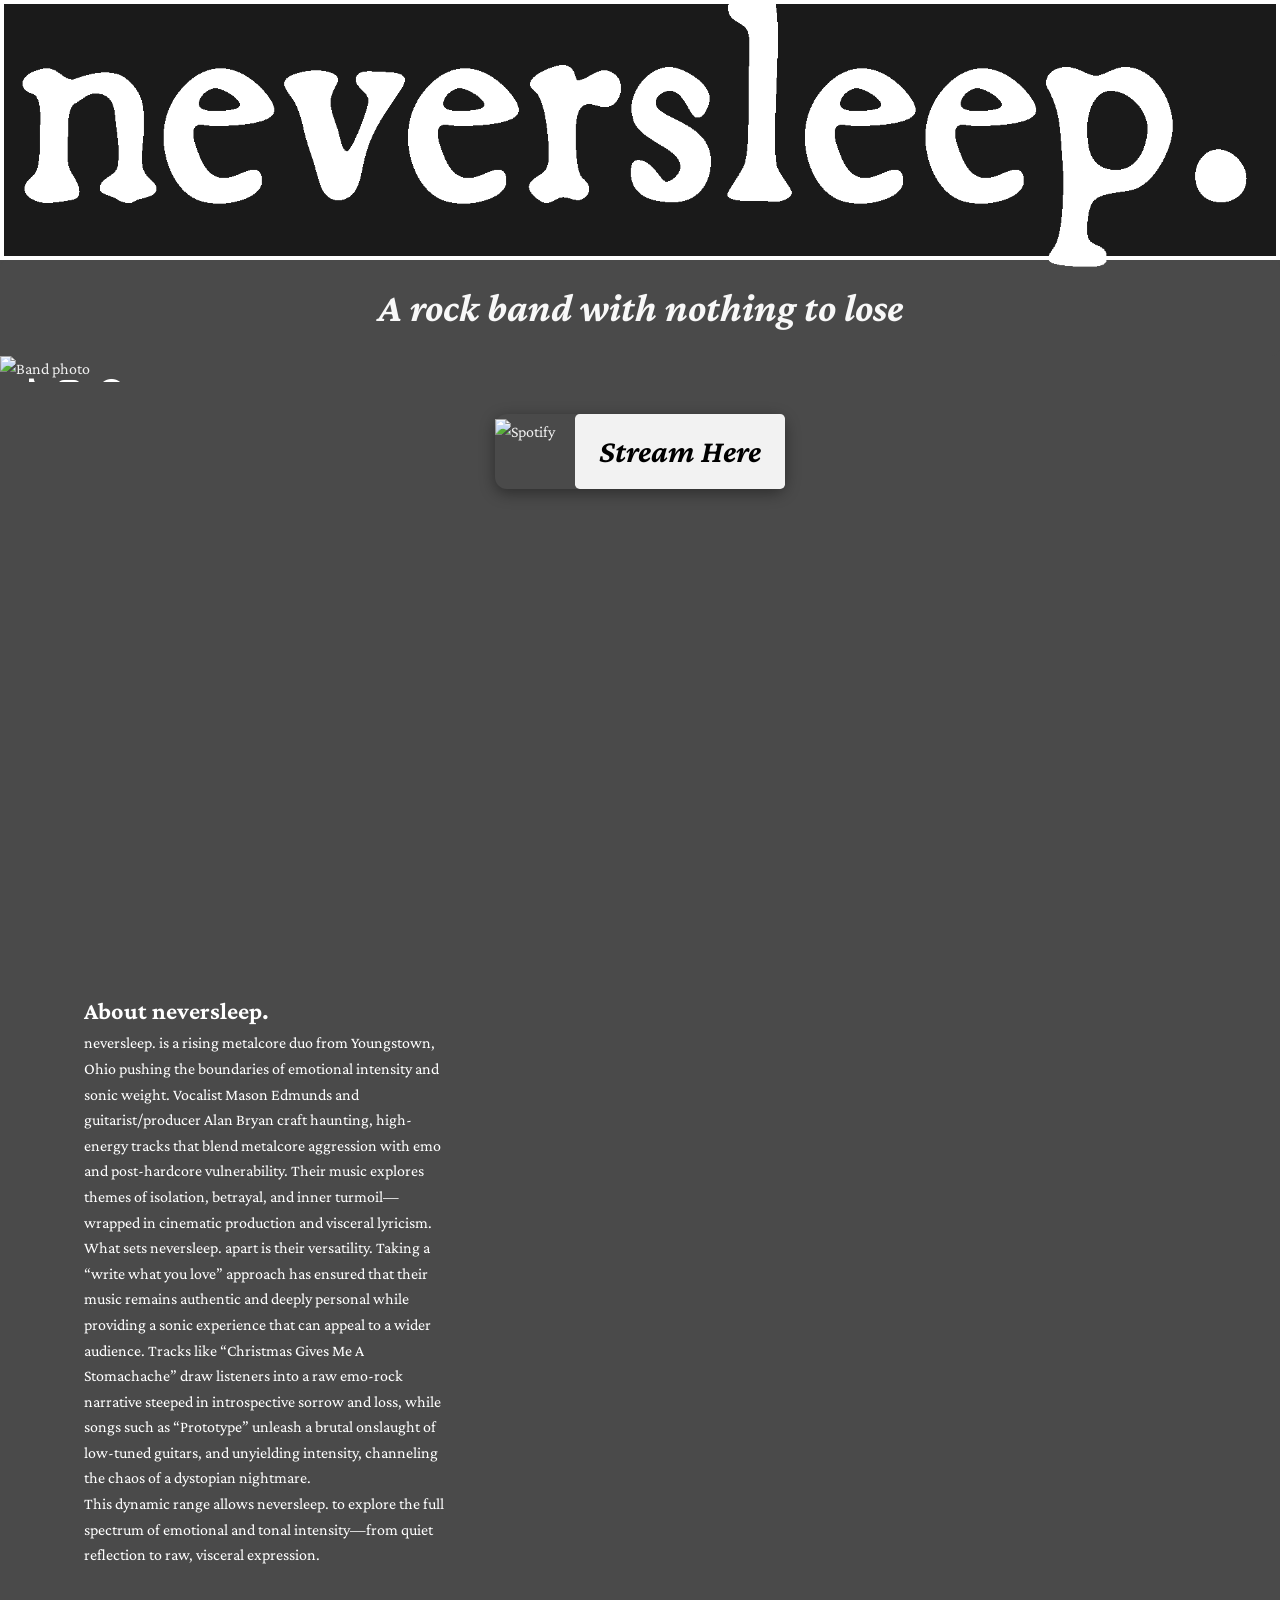
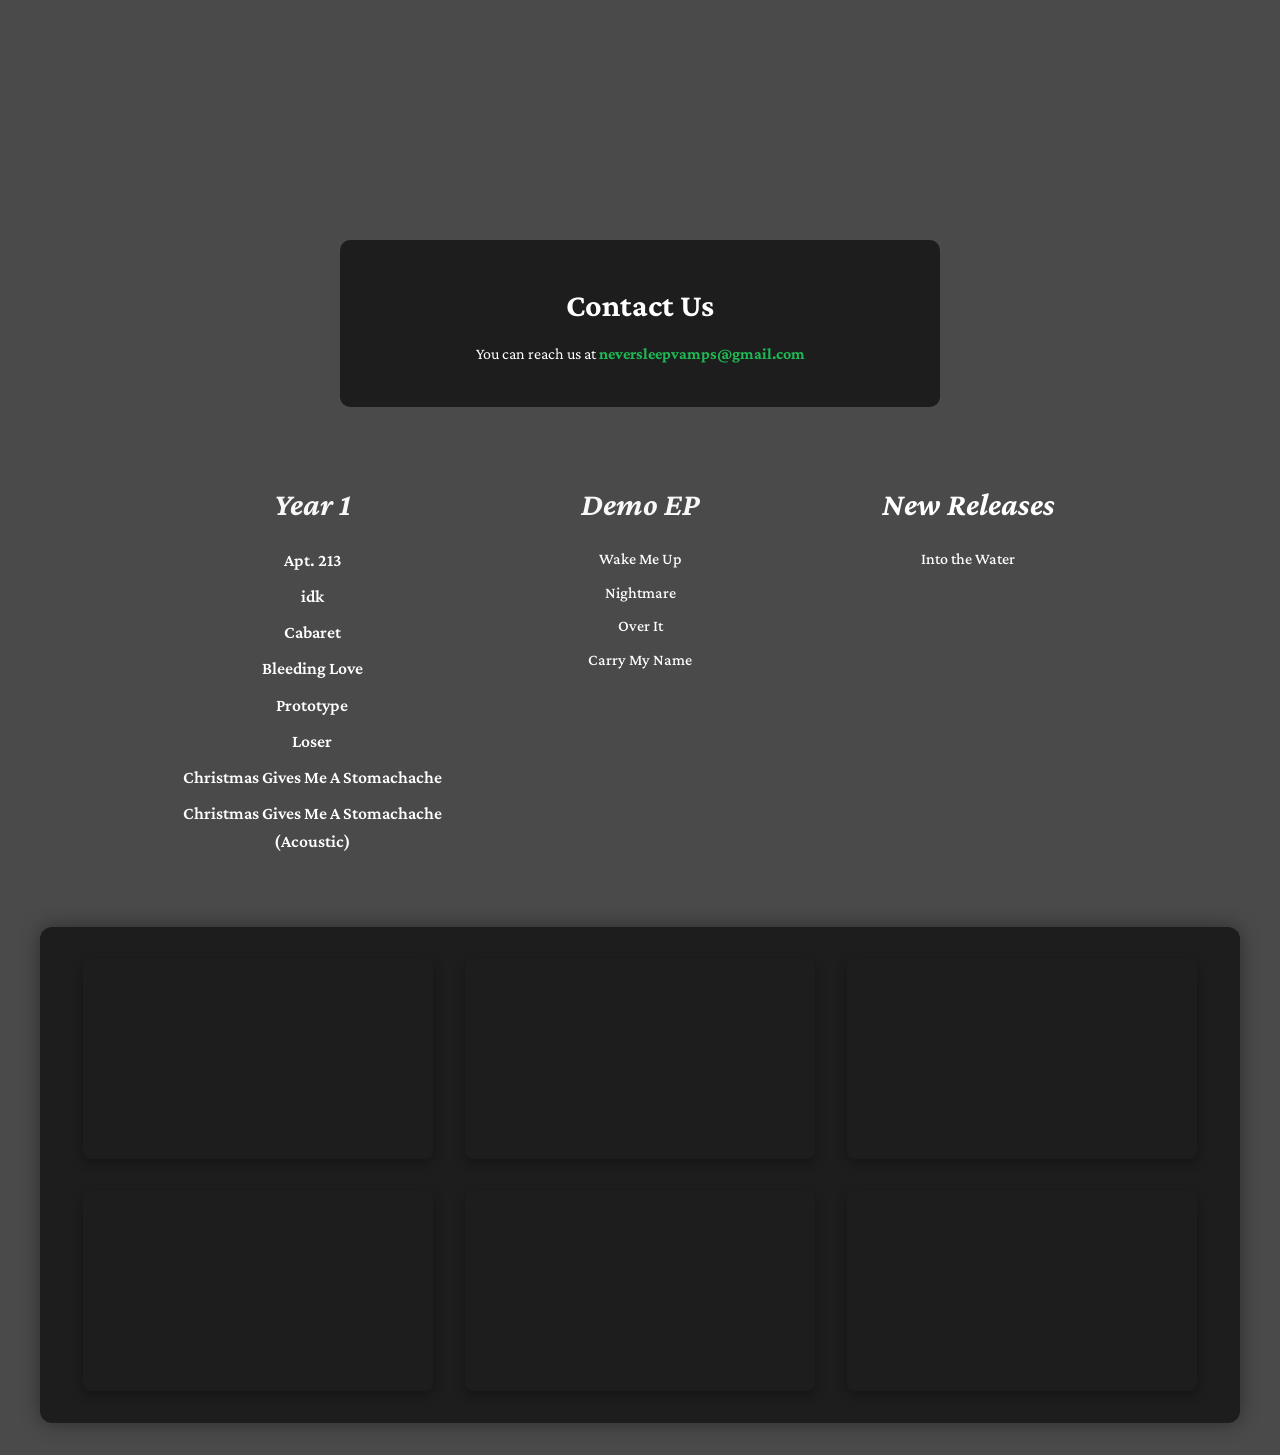
==== index.html @ 8f975471 "songs in order by release date" ====
<!DOCTYPE html>
<html lang="en">
<head>
  <meta charset="UTF-8" />
  <meta name="viewport" content="width=device-width, initial-scale=1.0" />
  <title>neversleep</title>
  <link rel="stylesheet" href="style.css" />
  <link rel="stylesheet" href="https://cdnjs.cloudflare.com/ajax/libs/font-awesome/6.5.0/css/all.min.css">
  <link href="https://fonts.googleapis.com/css2?family=Crimson+Pro:ital,wght@0,200;0,400;0,600;0,700;1,400;1,600;1,700&display=swap" rel="stylesheet">


</head>

<body>
 
  <!-- Main Band Info Section -->
  <main>
    <header class="header-banner">
      <img src="whitelogo.png" alt="neversleep. logo" class="banner-logo" />
    </header>

    <div class="band-tag">
      <p>A rock band with nothing to lose</p>
    </div>

    <div class="band-about-wrapper">
  <div class="social-icons">
    <a href="https://tiktok.com/@neversleep.band" target="_blank" aria-label="TikTok">
      <i class="fab fa-tiktok"></i>
    </a>
    <a href="https://instagram.com/neversleep.band" target="_blank" aria-label="Instagram">
      <i class="fab fa-instagram"></i>
    </a>
    <a href="https://open.spotify.com/artist/1eOwf6maQxSNFp0x6k7Uey?si=NMz7bwW8RXCD61ofJHr_Tw&nd=1&dlsi=1efa0f6ff48c4b1c" target="_blank" aria-label="Spotify">
      <i class="fab fa-spotify"></i>
    </a>
  </div>

  <img src="garage.jpg" alt="Band photo" class="band-photo" />
</div>

    <div class="spotify-wrapper">
  <div class="spotify-promo">
    <img src="https://upload.wikimedia.org/wikipedia/commons/8/84/Spotify_icon.svg" alt="Spotify" class="spotify-icon">
    <a href="https://open.spotify.com/artist/1eOwf6maQxSNFp0x6k7Uey?si=NMz7bwW8RXCD61ofJHr_Tw&nd=1&dlsi=1efa0f6ff48c4b1c"
       target="_blank"
       class="spotify-button">
      Stream Here
    </a>
  </div>
</div>
  </main>

  <!-- Hero Section with About -->
<section id="hero">
 <div class="hero-text">
  <h1>About neversleep.</h1>
    <p>neversleep. is a rising metalcore duo from Youngstown, Ohio pushing the boundaries of emotional intensity and sonic weight. Vocalist Mason Edmunds and guitarist/producer Alan Bryan craft haunting, high-energy tracks that blend metalcore aggression with emo and post-hardcore vulnerability. Their music explores themes of isolation, betrayal, and inner turmoil—wrapped in cinematic production and visceral lyricism.</p>

  <p>What sets neversleep. apart is their versatility. Taking a “write what you love” approach has ensured that their music remains authentic and deeply personal while providing a sonic experience that can appeal to a wider audience. Tracks like “Christmas Gives Me A Stomachache” draw listeners into a raw emo-rock narrative steeped in introspective sorrow and loss, while songs such as “Prototype” unleash a brutal onslaught of low-tuned guitars, and unyielding intensity, channeling the chaos of a dystopian nightmare.</p>

  <p>This dynamic range allows neversleep. to explore the full spectrum of emotional and tonal intensity—from quiet reflection to raw, visceral expression.</p> 
  </div>
 </section>

<section id="contact">
  <h2>Contact Us</h2>
  <p>You can reach us at <a href="mailto:neversleepvamps@gmail.com">neversleepvamps@gmail.com</a></p>
</section>

<!-- First Year Album Box -->
<div class="album-container">
<div class="album-box">
  <h2>Year 1</h2>
  <ul>
    <li><a href="https://open.spotify.com/track/05wobzRbvdcoC0E2MgCtgc" target="_blank">Apt. 213</a></li>
    <li><a href="https://open.spotify.com/track/1575w4XTnxQ7K0CuZWtCuf" target="_blank">idk</a></li>
    <li><a href="https://open.spotify.com/track/6m8VVMEJRP7wQDZZd0zved" target="_blank">Cabaret</a></li>
    <li><a href="https://open.spotify.com/track/0LxQ4JfG8H374VQINNDorW" target="_blank">Bleeding Love</a></li>
    <li><a href="https://open.spotify.com/track/7ruROPzZQ1dFh56DZ0q6x6" target="_blank">Prototype</a></li>
    <li><a href="https://open.spotify.com/track/7bxxmGeaNgtuaVEYmMjvax" target="_blank">Loser</a></li>
    <li><a href="https://open.spotify.com/track/07EGBdHK0X4lkfvdHgrjVl?si=c0bc71c3b03a4e05" target="_blank">Christmas Gives Me A Stomachache</a></li>
    <li><a href="https://open.spotify.com/track/2nxh48Pj2mDXV9lJsHekwJ?si=7ad5f4421f344e16" target="_blank">Christmas Gives Me A Stomachache (Acoustic)</a></li>
  </ul>
</div>

<div class="release-box">
  <h2>Demo EP</h2>
  <ul>
    <li><a href="https://open.spotify.com/track/7n8b0mgXsd4GvJTRfuuYoT" target="_blank">Wake Me Up</a></li>
    <li><a href="https://open.spotify.com/track/25tEjVteZFQFykJYRFEzVY" target="_blank">Nightmare</a></li>
    <li><a href="https://open.spotify.com/track/6IjC4Y05WNgG449UKNJFbW" target="_blank">Over It</a></li>
    <li><a href="https://open.spotify.com/track/0n6WiKpMwgEMQ33OvDEsA9" target="_blank">Carry My Name</a></li>
  </ul>
</div>

<div class="new-releases">
  <h2>New Releases</h2>
  <ul>
    <li><a href="https://open.spotify.com/track/36XsyyffhxvTaH45avM4Ar" target="_blank">Into the Water</a></li>
  </ul>
</div>
</div>

<section id="videos" class="video-gallery">
 <!-- <h2>Music Videos</h2> -->
  <div class="video-wrapper">
    <iframe
      src="https://www.youtube.com/embed/Y0qEJHZIwnw"
      title="Video 1"
      allowfullscreen
    ></iframe>
    <iframe
      src="https://www.youtube.com/embed/oL1aUwFWuxo"
      title="Video 2"
      allowfullscreen
    ></iframe>
    <iframe
      src="https://www.youtube.com/embed/1-ad4a3l1Jg"
      title="Video 3"
      allowfullscreen
    ></iframe>
    <iframe 
      src="https://www.youtube.com/embed/FIYggPv9dNQ"
      title="Video 4"
      allowfullscreen
      ></iframe>
      <iframe
        src="https://www.youtube.com/embed/RK5cbhotFgE"
        title="Video 5"
        allowfullscreen
        ></iframe>
        <iframe
          src="https://www.youtube.com/embed/ew7ctuiVu-U"
          title="Video 6"
          allowfullscreen
          ></iframe>
  </div>
</section>


  <!-- Corner Logo Video -->
  <video class="corner-logo" autoplay muted loop playsinline>
    <source src="logo.mp4" type="video/mp4" />
    Your browser does not support the video tag.
  </video>

  <script src="script.js"></script>
</body>
</html>
---- style.css ----
* {
 margin: 0;
 padding: 0;
 box-sizing: border-box;
}

body {
  font-family: 'Crimson Pro', serif;
  background-color: #4a4a4a;
  background-image: url('https://www.transparenttextures.com/patterns/asfalt-light.png');
  background-repeat: repeat;
  background-size: auto;
  color: #f0f0f0;
  line-height: 1.6;
}

.header-banner {
 height: 260px;
 position: relative;
 width: 100vw;
 max-width: 100vw;
 display: flex;
 justify-content: center;
 align-items: center; 
/* overflow: hidden; */
 background-color: #1a1a1a; /* fallback color */
 border: 4px solid white;
 box-sizing: border-box;
 line-height: normal;
 }


.banner-img {
 width: 100%;
 height: 100%;
 object-fit: cover;
 object-position: center;
 position: absolute;
 top: 0;
 left: 0;
 z-index: 1;
}

.banner-logo {
  max-width: 100%;
  height: auto;
  display: block;
}



.band-photo-wrapper {
 position: relative;
 width: 100vw;  /* full viewport width */
 overflow: hidden;
}

.band-about-wrapper {
  position: relative;
  width: 100vw;
  display: flex;
  justify-content: center;
  align-items: center;
  overflow: hidden;
}


.band-photo {
 width: 100%;      /* full width */
 height: auto;     /* maintain aspect ratio */
 display: block;   /* remove inline space */
 object-fit: cover;
}


.social-icons {
  position: absolute;
  top: 1rem;
  left: 1rem;
  z-index: 10;
  display: flex;
  gap: 1rem;
}

.social-icons a {
  color: white;
  font-size: 1.75rem;
  transition: color 0.3s ease;
}

.social-icons a:hover {
  color: #1DB954; /* Spotify green hover */
}
.band-tag {
 font-size: 2.5rem;
 font-style: italic;
 font-weight: 700;
 font-family: 'Crimson Pro', serif;
 text-align: center;
 padding: 1rem 3rem;
 max-width: 100%;
 color: #f8f8f8;
/* margin: 2rem auto; */
 background-color: #4a4a4a; /* Optional: still gives dark tone under texture */
 background-image: url('https://www.transparenttextures.com/patterns/asfalt-light.png');
  background-repeat: repeat;
  background-size: auto;     
 border-radius: 8px;
}

.spotify-wrapper {
  display: flex;
  justify-content: center;
  background-image: url('https://www.transparenttextures.com/patterns/asfalt-light.png');
}

.spotify-promo {
  display: flex;
  align-items: center;
  justify-content: center;
  gap: 1rem;
  margin-top: 2rem;
  margin-bottom: 4rem;
  background-repeat: repeat;
  background-size: 300px 300px;
  border-radius: 12px;
  box-shadow: 0 4px 15px rgba(0, 0, 0, 0.4);
}

.spotify-icon {
  width: 64px;
  height: 64px;
}

.spotify-button {
  font-family: 'Crimson Pro', serif;
  font-style: italic;
  font-weight: 700;
  font-size: 2rem;
  padding: 1.25rem 2.5rem; 
  color: #000;
  background-color: #f2f2f2;
  padding: 0.75rem 1.5rem;
  border: none;
  border-radius: 0.3rem;
  text-decoration: none;
  transition: background-color 0.3s, color 0.3s;
}

.spotify-button:hover {
  background-color: #e0e0e0;
  color: #111;
}

.corner-logo {
 position: fixed;
 bottom: 10px;
 right: 10px;
 width: 225px;
 height: auto;
 z-index: 1000;
 pointer-events: none;
}


/* Rotate animation */
@keyframes rotateLogo {
 from {
   transform: rotate(0deg);
 }
 to {
   transform: rotate(360deg);
 }
}
 /* Make the main content fixed and fill the screen */
main {
  position: relative;
  z-index: 0;
  background-color: #4a4a4a;
  min-height: 100vh;
  overflow: visible;
}



/* Hero scrolls normally */
.hero-content {
  font-family: 'Crimson Pro', serif;
  text-align: center;
  color: #f8f8f8;
  padding: 4rem 2rem;
  max-width: 900px;
  margin: 0 auto;
  background-color: rgba(0, 0, 0, 0.5); /* keeps the blurry background look intact */
  border-radius: 16px;
  box-shadow: 0 0 20px rgba(0, 0, 0, 0.3);
}

.about-band h1 {
  font-size: 2.5rem;
  margin-bottom: 1.5rem;
  text-transform: uppercase;
}

.about-band p {
  font-size: 1.2rem;
  line-height: 1.8;
  font-weight: 400;
  margin-bottom: 1.5rem;
}
/* Hero scrolls normally */
#hero {
  position: relative;
  height: 100vh;
  background-image: url('blurry.jpg');
  background-attachment: fixed;
  background-position: center;
  background-size: cover;
  background-repeat: no-repeat;
  z-index: 1;
  display: flex;
  align-items: flex-start;
  justify-content: flex-start;
  padding-top: 33vh;
  padding-left: 5vw;
}

.hero-text {
  position: relative;
  top: -225px;
  z-index: 2;
  color: white;
  /*background-color: rgba(0, 0, 0, 0.5);*/
  padding: 20px;
  border-radius: 10px;
  max-width: 400px;
}
 .hero-text h1 {
  font-family: 'Crimson Pro', serif;
  margin: 0;
  font-size: 1.5rem; 
 }

 .here-text p {
  font-size: 1rem;
  line-height: 1.6;
  margin-top: 1rem;
  font-family: 'Open Sans', sans-serif;
 }

#contact {
  background-color: rgba(0, 0, 0, 0.6);
  color: white;
  padding: 40px 20px;
  text-align: center;
  border-radius: 10px;
  max-width: 600px;
  margin: 40px auto;
  font-family: 'Crimson Pro', serif; /* optional: change to match your design */
}

#contact h2 {
  font-size: 2em;
  margin-bottom: 10px;
}

#contact a {
  color: #1DB954; /* or whatever accent color you’re using */
  text-decoration: none;
  font-weight: bold;
}

#contact a:hover {
  text-decoration: underline;
}

  body, html {
 height: auto;
 margin: 0;
 padding: 0;
} 

.album-container {
  display: flex;
  flex-wrap: wrap;
  gap: 3rem;
  justify-content: center;
  padding: 2rem; 
  max-width: 1000px;
  margin: 0 auto;
}



.album-box {
 /* background-color: rgba(0, 0, 0, 0.6); /* semi-transparent dark background 
  padding: 2rem;
  margin: 2rem;
  max-width: 800px;
  border-radius: 12px;
  box-shadow: 0 0 20px rgba(0, 0, 0, 0.4);*/
  color: #f8f8f8;
  width: 280px;
  font-family: 'Crimson Pro', serif;
}

.album-box h2 {
  font-size: 2rem;
  font-weight: 700;
  font-style: italic;
  margin-bottom: 1rem;
  text-align: center;
}

.album-box ul {
  list-style: none;
  padding: 0;
}

.album-box li {
  margin: 0.5rem 0;
  text-align: center;
}

.album-box a {
  color: white; /* Spotify green */
  text-decoration: none;
  font-weight: 600;
  font-size: 1.1rem;
}

.album-box a:hover {
  text-decoration: underline;
}

.release-box {
/* background-color: rgba(0, 0, 0, 0.6);
  padding: 2rem;
  margin: 2rem;
  max-width: 700px;
  border-radius: 1rem;*/
  width: 280px;
  font-family: "Crimson Pro", serif;
  color: #f8f8f8;
}

.release-box h2 {
  font-size: 2rem;
  font-weight: 700;
  font-style: italic;
  margin-bottom: 1rem;
  text-align: center;
}

.release-box ul {
  list-style-type: none;
  padding: 0;
}

.release-box li {
  margin: 0.5rem 0;
  text-align: center;
}

.release-box a {
  color: white;
  text-decoration: none;
  font-weight: 500;
}

.release-box a:hover {
  text-decoration: underline;
}

.new-releases {
  width: 280px;
  font-family: "Crimson Pro", serif;
  color: white; 
}

.new-releases h2 {
  font-size: 2rem;
  font-weight: 700;
  font-style: italic;
  margin-bottom: 1rem;
  text-align: center;
}

.new-releases ul {
  list-style-type: none;
  padding: 0;
}
 .new-releases li {
  margin: 0.5rem 0;
  text-align: center;
 }

 .new-releases a {
  color: white;
  text-decoration: none;
  font-weight: 500;
 }

 .new-releases a:hover {
  text-decoration: underline;
 }


.video-gallery {
  font-family: 'Crimson Pro', serif;
  font-style: italic;
  font-weight: 600;
  color: #f8f8f8;
  text-align: center;
  padding: 2rem;
 background-color: rgba(0, 0, 0, 0.6); /* semi-transparent dark background */
  border-radius: 12px;
  box-shadow: 0 0 20px rgba(0, 0, 0, 0.4);
  max-width: 1200px;
  margin: 2rem auto;
}

.video-gallery h2 {
  font-size: 2.5rem;
  margin-bottom: 2rem;
}

.video-wrapper {
  display: flex;
  flex-wrap: wrap;
  justify-content: center;
  gap: 2rem;
}

.video-wrapper iframe {
  width: 100%;
  max-width: 350px;
  height: 200px;
  border: none;
  border-radius: 8px;
  box-shadow: 0 4px 12px rgba(0, 0, 0, 0.3);
}

@media (max-width: 768px) {
  .header-banner {
    height: 180px;
    flex-direction: column;
    padding: 1rem;
  }

  .banner-logo {
    width: 60%;
    height: auto;
  }
}

@media (max-width: 480px) {
  .header-banner {
    height: 140px;
    padding: 0.5rem;
  }

  .banner-logo {
    width: 80%;
  }
}

/* Responsive for smaller screens */
@media (max-width: 800px) {
  .video-gallery iframe {
    width: 100%;
    height: auto;
  }
}

/* Responsive for smaller screens */
@media (max-width: 600px) {
 .band-about-wrapper {
   flex-direction: column;
   margin-top: 0;
 }
}

/* Tablets and smaller */
@media (max-width: 768px) {
  .band-photo {
    height: auto;
  }

  .band-about-wrapper {
    flex-direction: column;
    align-items: center;
    text-align: center;
  }

  .social-icons {
    position: relative;
    margin-bottom: 1rem;
    justify-content: center;
    top: auto;
    left: auto;
  }

  .spotify-promo {
    flex-direction: column;
    padding: 1rem;
    text-align: center;
  }

  .spotify-icon {
    width: 48px;
    height: 48px;
  }

  .spotify-button {
    font-size: 1.25rem;
    padding: 0.5rem 1rem;
  }

  .album-container {
    flex-direction: column;
    align-items: center;
  }
}

/* Phones */
@media (max-width: 480px) {
  .band-tag {
    font-size: 1.75rem;
    padding: 1rem;
  }

  .hero-text h1 {
    font-size: 1.25rem;
  }

  .hero-text p {
    font-size: 1rem;
  }

  .album-box,
  .release-box,
  .new-releases {
    width: 100%;
    padding: 1rem;
  }

  .video-gallery h2 {
    font-size: 2rem;
  }

}

/* Tablets and smaller - hide corner logo */
@media (max-width: 768px) {
  .corner-logo {
    display: none;
  }
}
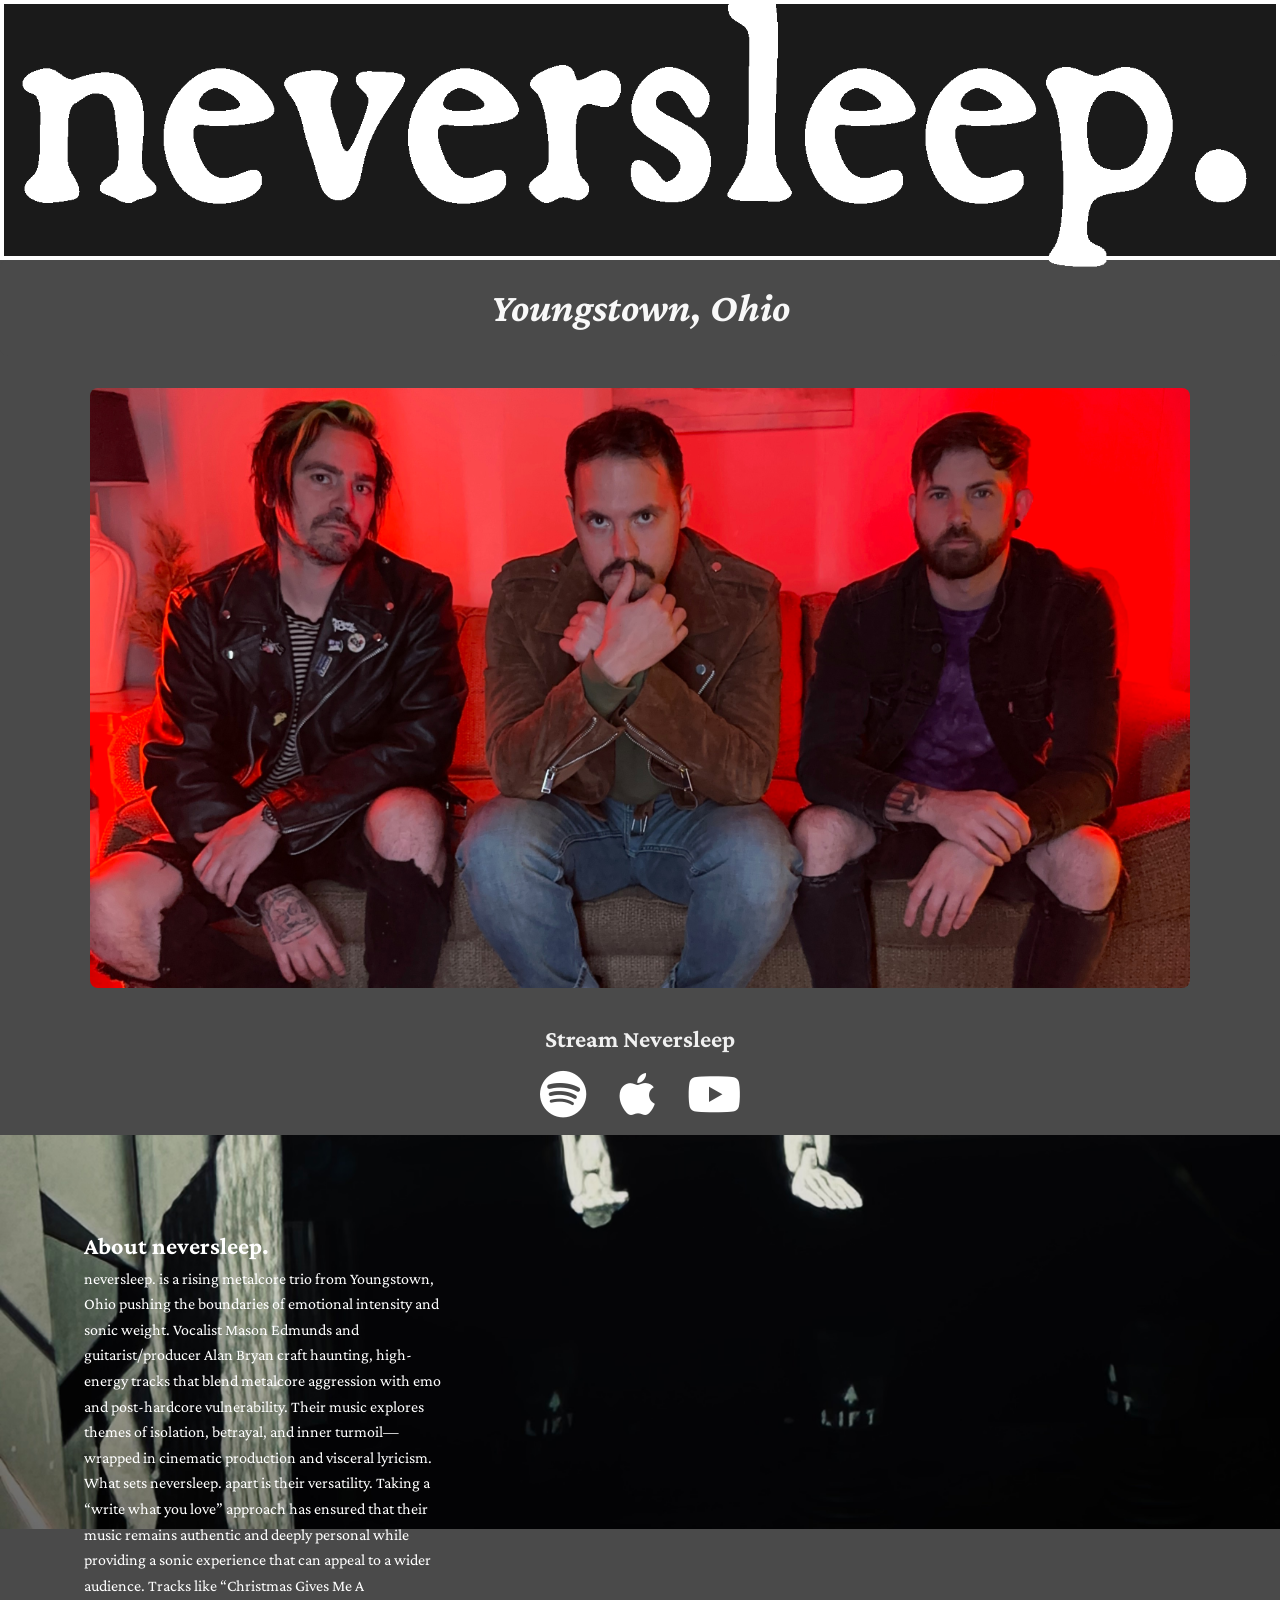
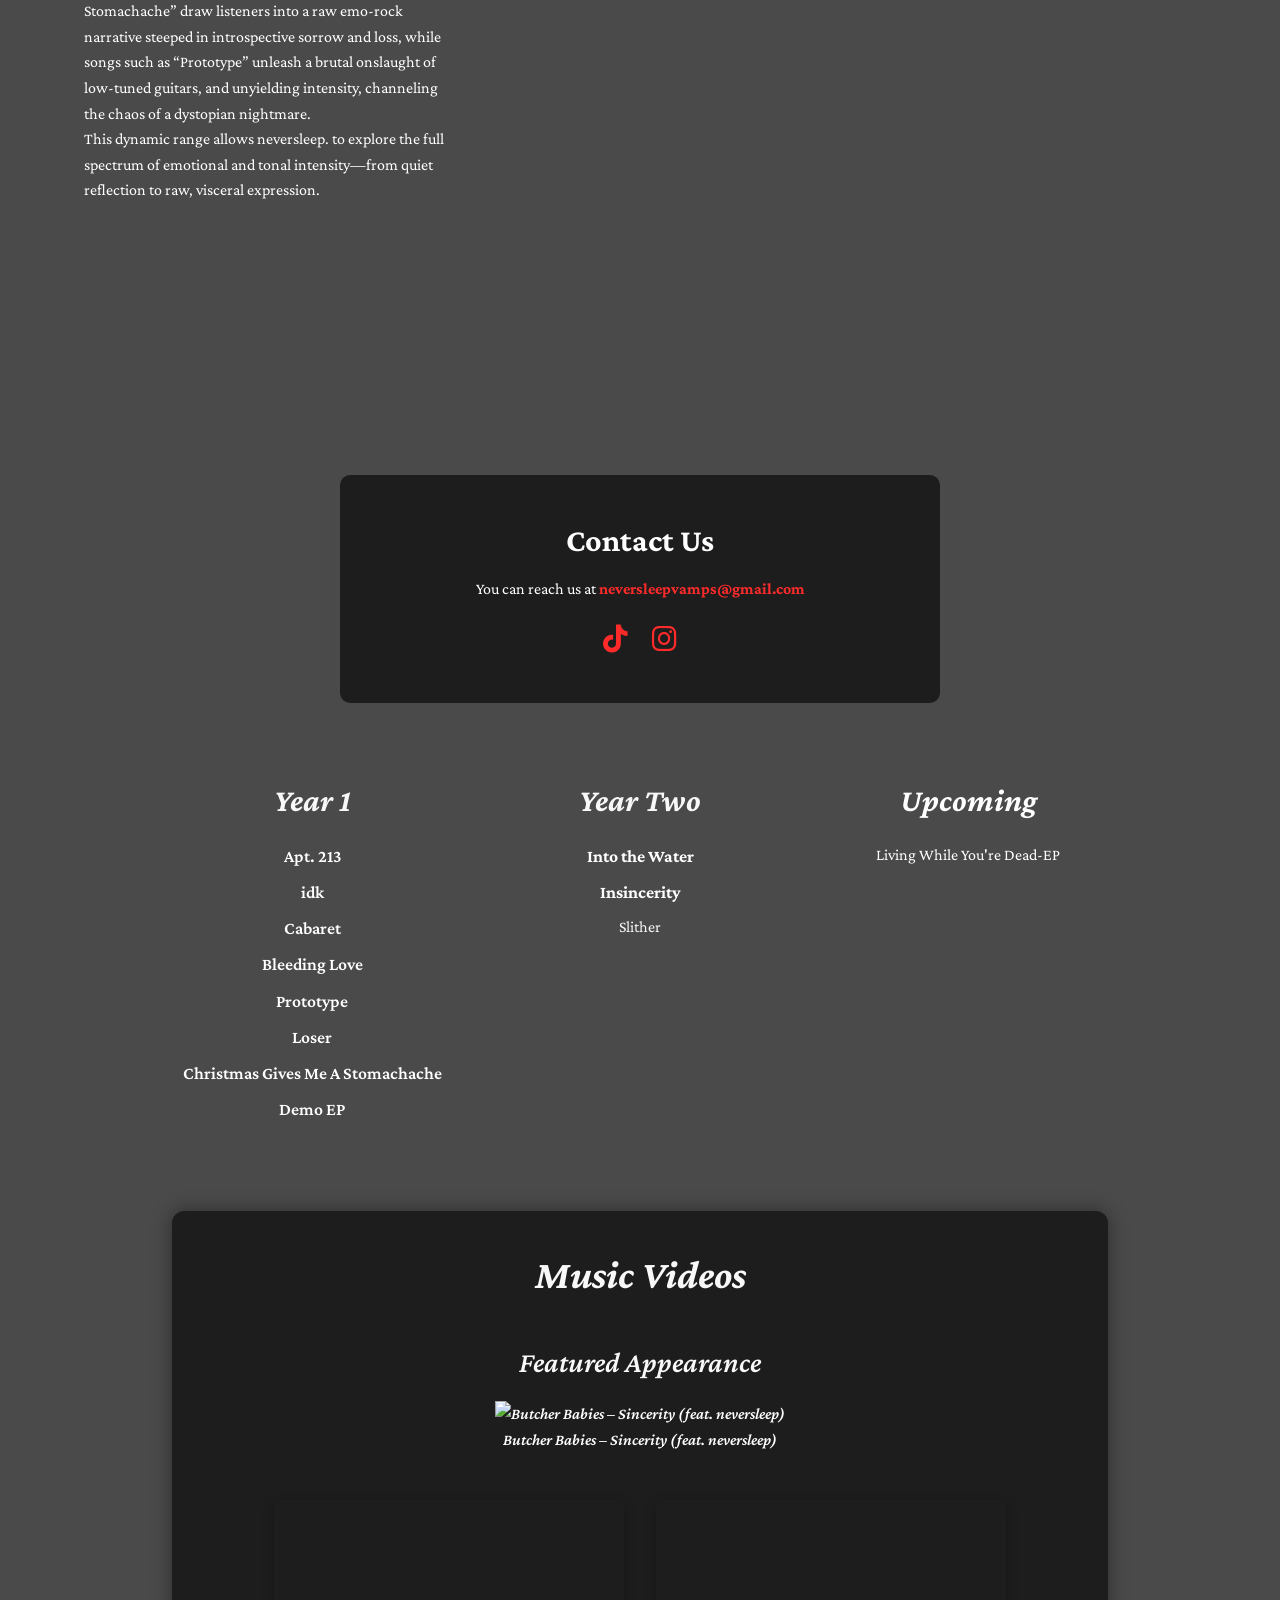
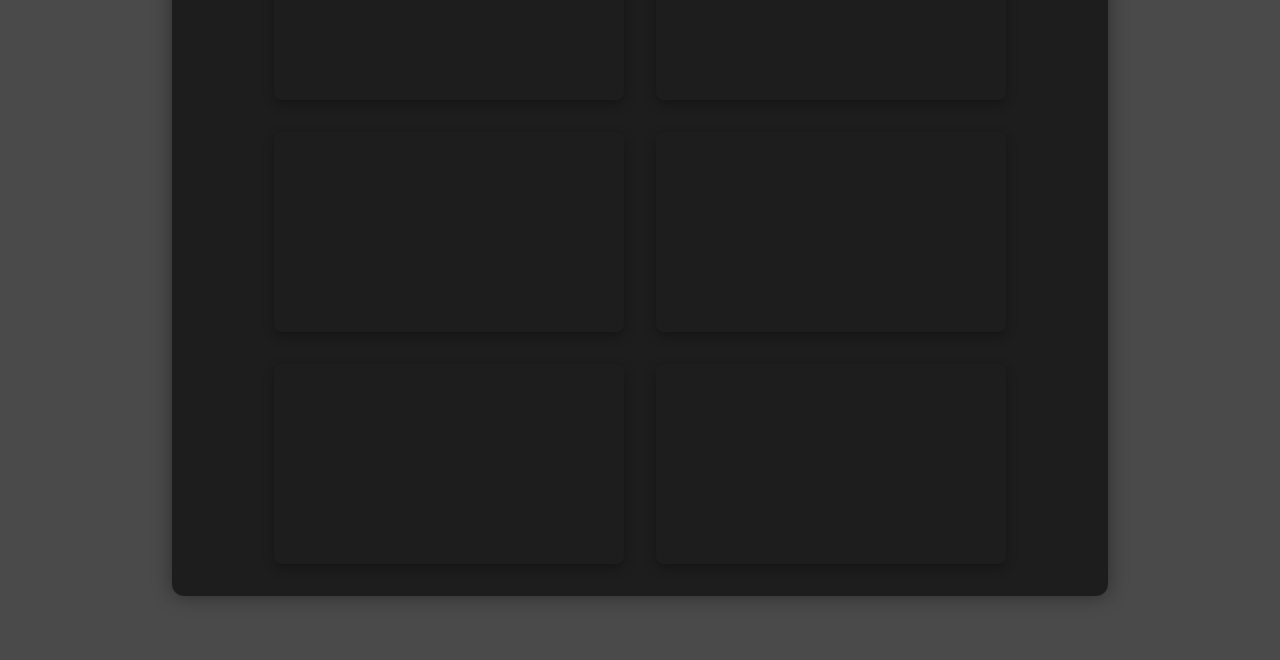
==== commit e7a2a23c: "Update band site layout, videos, and demo EP page" ====
--- a/index.html
+++ b/index.html
@@ -20,32 +20,38 @@
     </header>
 
     <div class="band-tag">
-      <p>A rock band with nothing to lose</p>
+      <p>Youngstown, Ohio</p>
     </div>
 
     <div class="band-about-wrapper">
-  <div class="social-icons">
-    <a href="https://tiktok.com/@neversleep.band" target="_blank" aria-label="TikTok">
-      <i class="fab fa-tiktok"></i>
-    </a>
-    <a href="https://instagram.com/neversleep.band" target="_blank" aria-label="Instagram">
-      <i class="fab fa-instagram"></i>
-    </a>
-    <a href="https://open.spotify.com/artist/1eOwf6maQxSNFp0x6k7Uey?si=NMz7bwW8RXCD61ofJHr_Tw&nd=1&dlsi=1efa0f6ff48c4b1c" target="_blank" aria-label="Spotify">
-      <i class="fab fa-spotify"></i>
-    </a>
-  </div>
-
-  <img src="garage.jpg" alt="Band photo" class="band-photo" />
-</div>
+  
+  <img src="neversleep-3-piece.jpeg" alt="Band photo" class="band-photo" />
+    </div>
 
     <div class="spotify-wrapper">
+
+      <h2>Stream Neversleep</h2>
+
   <div class="spotify-promo">
-    <img src="https://upload.wikimedia.org/wikipedia/commons/8/84/Spotify_icon.svg" alt="Spotify" class="spotify-icon">
+
     <a href="https://open.spotify.com/artist/1eOwf6maQxSNFp0x6k7Uey?si=NMz7bwW8RXCD61ofJHr_Tw&nd=1&dlsi=1efa0f6ff48c4b1c"
        target="_blank"
-       class="spotify-button">
-      Stream Here
+       class="stream-link">
+       <i class="fab fa-spotify"></i>
+      </a>
+      
+      
+      <a href="https://music.apple.com/us/artist/neversleep/1741459322"
+        target="_blank"
+        class="stream-link">
+        <i class="fab fa-apple"></i>
+      </a>
+      
+
+    <a href="https://www.youtube.com/channel/UCvISHOiX4TISjMCzIKPvEzg"
+      target="_blank"
+      class="stream-link">
+      <i class="fab fa-youtube"></i>
     </a>
   </div>
 </div>
@@ -55,7 +61,7 @@
 <section id="hero">
  <div class="hero-text">
   <h1>About neversleep.</h1>
-    <p>neversleep. is a rising metalcore duo from Youngstown, Ohio pushing the boundaries of emotional intensity and sonic weight. Vocalist Mason Edmunds and guitarist/producer Alan Bryan craft haunting, high-energy tracks that blend metalcore aggression with emo and post-hardcore vulnerability. Their music explores themes of isolation, betrayal, and inner turmoil—wrapped in cinematic production and visceral lyricism.</p>
+    <p>neversleep. is a rising metalcore trio from Youngstown, Ohio pushing the boundaries of emotional intensity and sonic weight. Vocalist Mason Edmunds and guitarist/producer Alan Bryan craft haunting, high-energy tracks that blend metalcore aggression with emo and post-hardcore vulnerability. Their music explores themes of isolation, betrayal, and inner turmoil—wrapped in cinematic production and visceral lyricism.</p>
 
   <p>What sets neversleep. apart is their versatility. Taking a “write what you love” approach has ensured that their music remains authentic and deeply personal while providing a sonic experience that can appeal to a wider audience. Tracks like “Christmas Gives Me A Stomachache” draw listeners into a raw emo-rock narrative steeped in introspective sorrow and loss, while songs such as “Prototype” unleash a brutal onslaught of low-tuned guitars, and unyielding intensity, channeling the chaos of a dystopian nightmare.</p>
 
@@ -66,6 +72,16 @@
 <section id="contact">
   <h2>Contact Us</h2>
   <p>You can reach us at <a href="mailto:neversleepvamps@gmail.com">neversleepvamps@gmail.com</a></p>
+
+ <div class="social-icons">
+    <a href="https://tiktok.com/@neversleep.band" target="_blank" aria-label="TikTok">
+      <i class="fab fa-tiktok"></i>
+    </a>
+    <a href="https://instagram.com/neversleep.band" target="_blank" aria-label="Instagram">
+      <i class="fab fa-instagram"></i>
+    </a>
+  </div>
+
 </section>
 
 <!-- First Year Album Box -->
@@ -80,66 +96,85 @@
     <li><a href="https://open.spotify.com/track/7ruROPzZQ1dFh56DZ0q6x6" target="_blank">Prototype</a></li>
     <li><a href="https://open.spotify.com/track/7bxxmGeaNgtuaVEYmMjvax" target="_blank">Loser</a></li>
     <li><a href="https://open.spotify.com/track/07EGBdHK0X4lkfvdHgrjVl?si=c0bc71c3b03a4e05" target="_blank">Christmas Gives Me A Stomachache</a></li>
-    <li><a href="https://open.spotify.com/track/2nxh48Pj2mDXV9lJsHekwJ?si=7ad5f4421f344e16" target="_blank">Christmas Gives Me A Stomachache (Acoustic)</a></li>
+    <li><a href="demo-ep.html">Demo EP</a></li>
+  
   </ul>
 </div>
 
 <div class="release-box">
-  <h2>Demo EP</h2>
+  <h2>Year Two</h2>
   <ul>
-    <li><a href="https://open.spotify.com/track/7n8b0mgXsd4GvJTRfuuYoT" target="_blank">Wake Me Up</a></li>
-    <li><a href="https://open.spotify.com/track/25tEjVteZFQFykJYRFEzVY" target="_blank">Nightmare</a></li>
-    <li><a href="https://open.spotify.com/track/6IjC4Y05WNgG449UKNJFbW" target="_blank">Over It</a></li>
-    <li><a href="https://open.spotify.com/track/0n6WiKpMwgEMQ33OvDEsA9" target="_blank">Carry My Name</a></li>
+    <li><a href="https://open.spotify.com/track/36XsyyffhxvTaH45avM4Ar" target="_blank">Into the Water</a></li>
+    <li><a href="https://open.spotify.com/track/7IA4POfnf2yHdJldbjcS2v?si=e95a4b147a074e6b" target="_blank">Insincerity</a></li>
+    <li>Slither</li>
   </ul>
 </div>
 
-<div class="new-releases">
-  <h2>New Releases</h2>
+<div class="upcoming">
+  <h2>Upcoming</h2>
   <ul>
-    <li><a href="https://open.spotify.com/track/36XsyyffhxvTaH45avM4Ar" target="_blank">Into the Water</a></li>
+    <li>Living While You're Dead-EP</li>
   </ul>
-</div>
 </div>
 
 <section id="videos" class="video-gallery">
- <!-- <h2>Music Videos</h2> -->
+  <h2>Music Videos</h2> 
+
+    <div class="featured">
+          
+         <p>Featured Appearance</p>
+
+          <a href="https://www.youtube.com/watch?v=fz_nXQpP0g0" target="_blank">
+          <img
+             src="https://img.youtube.com/vi/fz_nXQpP0g0/hqdefault.jpg"
+             alt="Butcher Babies – Sincerity (feat. neversleep)"
+            class="featured-thumb"
+            />
+           </a>
+
+         <p>
+           <a href="https://www.youtube.com/watch?v=fz_nXQpP0g0" target="_blank">
+           Butcher Babies – Sincerity (feat. neversleep)
+           </a>
+         </p>
+  </div>
   <div class="video-wrapper">
     <iframe
-      src="https://www.youtube.com/embed/Y0qEJHZIwnw"
-      title="Video 1"
+      src="https://www.youtube.com/embed/oL1aUwFWuxo"
+      title="Apt. 213"
       allowfullscreen
     ></iframe>
     <iframe
-      src="https://www.youtube.com/embed/oL1aUwFWuxo"
-      title="Video 2"
+      src="https://www.youtube.com/embed/ew7ctuiVu-U"
+      title="idk"
       allowfullscreen
     ></iframe>
     <iframe
       src="https://www.youtube.com/embed/1-ad4a3l1Jg"
-      title="Video 3"
+      title="Cabaret"
       allowfullscreen
     ></iframe>
     <iframe 
       src="https://www.youtube.com/embed/FIYggPv9dNQ"
-      title="Video 4"
+      title="Prototype"
       allowfullscreen
       ></iframe>
       <iframe
-        src="https://www.youtube.com/embed/RK5cbhotFgE"
-        title="Video 5"
+        src="https://www.youtube.com/embed/NZ19t9VGP_Q"
+        title="Loser"
         allowfullscreen
         ></iframe>
         <iframe
-          src="https://www.youtube.com/embed/ew7ctuiVu-U"
-          title="Video 6"
+          src="https://www.youtube.com/embed/1T5mJfUQf_U"
+          title="Christmas Gives Me A Stomachache"
           allowfullscreen
           ></iframe>
+
   </div>
 </section>
 
 
-  <!-- Corner Logo Video -->
+  <!-- Corner Logo Video 
   <video class="corner-logo" autoplay muted loop playsinline>
     <source src="logo.mp4" type="video/mp4" />
     Your browser does not support the video tag.
@@ -147,6 +182,6 @@
 
   <script src="script.js"></script>
 </body>
-</html>
+</html> 
 
 
--- a/style.css
+++ b/style.css
@@ -48,48 +48,52 @@
 }
 
 
-
 .band-photo-wrapper {
- position: relative;
- width: 100vw;  /* full viewport width */
- overflow: hidden;
-}
+  max-width: 1000px;
+  margin: 0 auto;
+  border-radius: 8px;  
+}
+
 
 .band-about-wrapper {
   position: relative;
-  width: 100vw;
+  width: 90%;
+  max-width: 1100px;
+  height: 600px;
+  margin: 2rem auto;
+  overflow: hidden; 
+ border-radius: 8px;
+}
+
+.band-photo {
+width: 100%;    /* full width */
+ height: 100%;
+ object-fit: cover;
+ object-position: center 40%;
+ display: block;
+ box-shadow: 0 0 0 2px rgba(0, 0, 0, 0.6),
+             0 0 25 px  rgba(0,0,0,0.6);
+}
+
+
+
+
+.social-icons {
   display: flex;
   justify-content: center;
-  align-items: center;
-  overflow: hidden;
-}
-
-
-.band-photo {
- width: 100%;      /* full width */
- height: auto;     /* maintain aspect ratio */
- display: block;   /* remove inline space */
- object-fit: cover;
-}
-
-
-.social-icons {
-  position: absolute;
-  top: 1rem;
-  left: 1rem;
-  z-index: 10;
-  display: flex;
-  gap: 1rem;
+  gap: 1.5rem;
+  margin-top: 1rem;
 }
 
 .social-icons a {
   color: white;
   font-size: 1.75rem;
-  transition: color 0.3s ease;
+  transition: trasform 0.2s ease, color 0.3s ease;
 }
 
 .social-icons a:hover {
-  color: #1DB954; /* Spotify green hover */
+  color: #ff2b2b;
+  transform: scale(1.15);
 }
 .band-tag {
  font-size: 2.5rem;
@@ -110,7 +114,8 @@
 
 .spotify-wrapper {
   display: flex;
-  justify-content: center;
+  flex-direction: column;
+  align-items: center;
   background-image: url('https://www.transparenttextures.com/patterns/asfalt-light.png');
 }
 
@@ -118,13 +123,7 @@
   display: flex;
   align-items: center;
   justify-content: center;
-  gap: 1rem;
-  margin-top: 2rem;
-  margin-bottom: 4rem;
-  background-repeat: repeat;
-  background-size: 300px 300px;
-  border-radius: 12px;
-  box-shadow: 0 4px 15px rgba(0, 0, 0, 0.4);
+  gap: 2rem;
 }
 
 .spotify-icon {
@@ -151,7 +150,27 @@
   background-color: #e0e0e0;
   color: #111;
 }
-
+.stream-title {
+  text-align: center;
+  margin-bottom: 1.8rem;
+  font-family: Crimson Pro, serif;
+  font-style: italic;
+  letter-spacing: 1px;
+  font-size: 2rem;
+}
+.stream-icon {
+  width: 60px;
+  height: 60px; 
+}
+.stream-link {
+  color: white;
+  font-size: 3rem;
+  text-decoration: none;
+  transition: transform 0.2s ease;
+}
+.stream-link:hover {
+  transform: scale(1.1);
+}
 .corner-logo {
  position: fixed;
  bottom: 10px;
@@ -212,9 +231,9 @@
 #hero {
   position: relative;
   height: 100vh;
-  background-image: url('blurry.jpg');
+  background-image: url('skelly.jpg');
   background-attachment: fixed;
-  background-position: center;
+  background-position: center 22%;
   background-size: cover;
   background-repeat: no-repeat;
   z-index: 1;
@@ -265,7 +284,7 @@
 }
 
 #contact a {
-  color: #1DB954; /* or whatever accent color you’re using */
+  color: #ff2b2b; /* or whatever accent color you’re using */
   text-decoration: none;
   font-weight: bold;
 }
@@ -288,6 +307,7 @@
   padding: 2rem; 
   max-width: 1000px;
   margin: 0 auto;
+  align-items: flex-start;
 }
 
 
@@ -302,6 +322,8 @@
   color: #f8f8f8;
   width: 280px;
   font-family: 'Crimson Pro', serif;
+  position: relative; 
+  z-index: 2;
 }
 
 .album-box h2 {
@@ -324,13 +346,23 @@
 
 .album-box a {
   color: white; /* Spotify green */
+  /*background: yellow;*/
   text-decoration: none;
   font-weight: 600;
   font-size: 1.1rem;
+  pointer-events: auto; 
 }
 
 .album-box a:hover {
   text-decoration: underline;
+}
+
+.ep-art {
+  display: block;
+  width: 280px;
+  height: auto;
+  margin: 0 auto 20px auto; 
+  box-shadow: 0 6px 20px rgba(0,0,0,0.6);
 }
 
 .release-box {
@@ -365,20 +397,22 @@
 .release-box a {
   color: white;
   text-decoration: none;
-  font-weight: 500;
+  font-weight: 700;
+  font-size: 1.1rem;
 }
 
 .release-box a:hover {
   text-decoration: underline;
 }
 
-.new-releases {
+.upcoming {
   width: 280px;
   font-family: "Crimson Pro", serif;
   color: white; 
-}
-
-.new-releases h2 {
+  text-align:  center; 
+}
+
+.upcoming h2 {
   font-size: 2rem;
   font-weight: 700;
   font-style: italic;
@@ -386,23 +420,31 @@
   text-align: center;
 }
 
-.new-releases ul {
+.upcoming ul {
   list-style-type: none;
   padding: 0;
 }
- .new-releases li {
+ .upcoming li {
   margin: 0.5rem 0;
   text-align: center;
  }
 
- .new-releases a {
+ .upcoming a {
   color: white;
   text-decoration: none;
-  font-weight: 500;
- }
-
- .new-releases a:hover {
+  font-weight: 700;
+  font-size: 1.5rem;
+ }
+
+ .upcoming a:hover {
   text-decoration: underline;
+ }
+
+ .demo-page {
+  padding-top: 1rem;
+  position: relative;
+  z-index: 2;
+  
  }
 
 
@@ -440,6 +482,32 @@
   border-radius: 8px;
   box-shadow: 0 4px 12px rgba(0, 0, 0, 0.3);
 }
+.featured-thumbnail {
+  width: 420px;
+  max-width: 100%;
+  border-radius: 10px;
+  box-shadow: 0 10px 30px rgba(0,0,0,0.6);
+}
+.featured {
+  text-align: center;
+  margin-bottom: 3rem;
+  
+}
+
+.featured a {
+  color: white;
+  text-decoration: none;
+}
+
+.featured a:hover {
+  text-decoration: underline;
+}
+
+.featured p:first-child {
+  font-size: 1.8rem;
+  font-weight: 600;
+  margin-bottom: 1rem;
+}
 
 @media (max-width: 768px) {
   .header-banner {
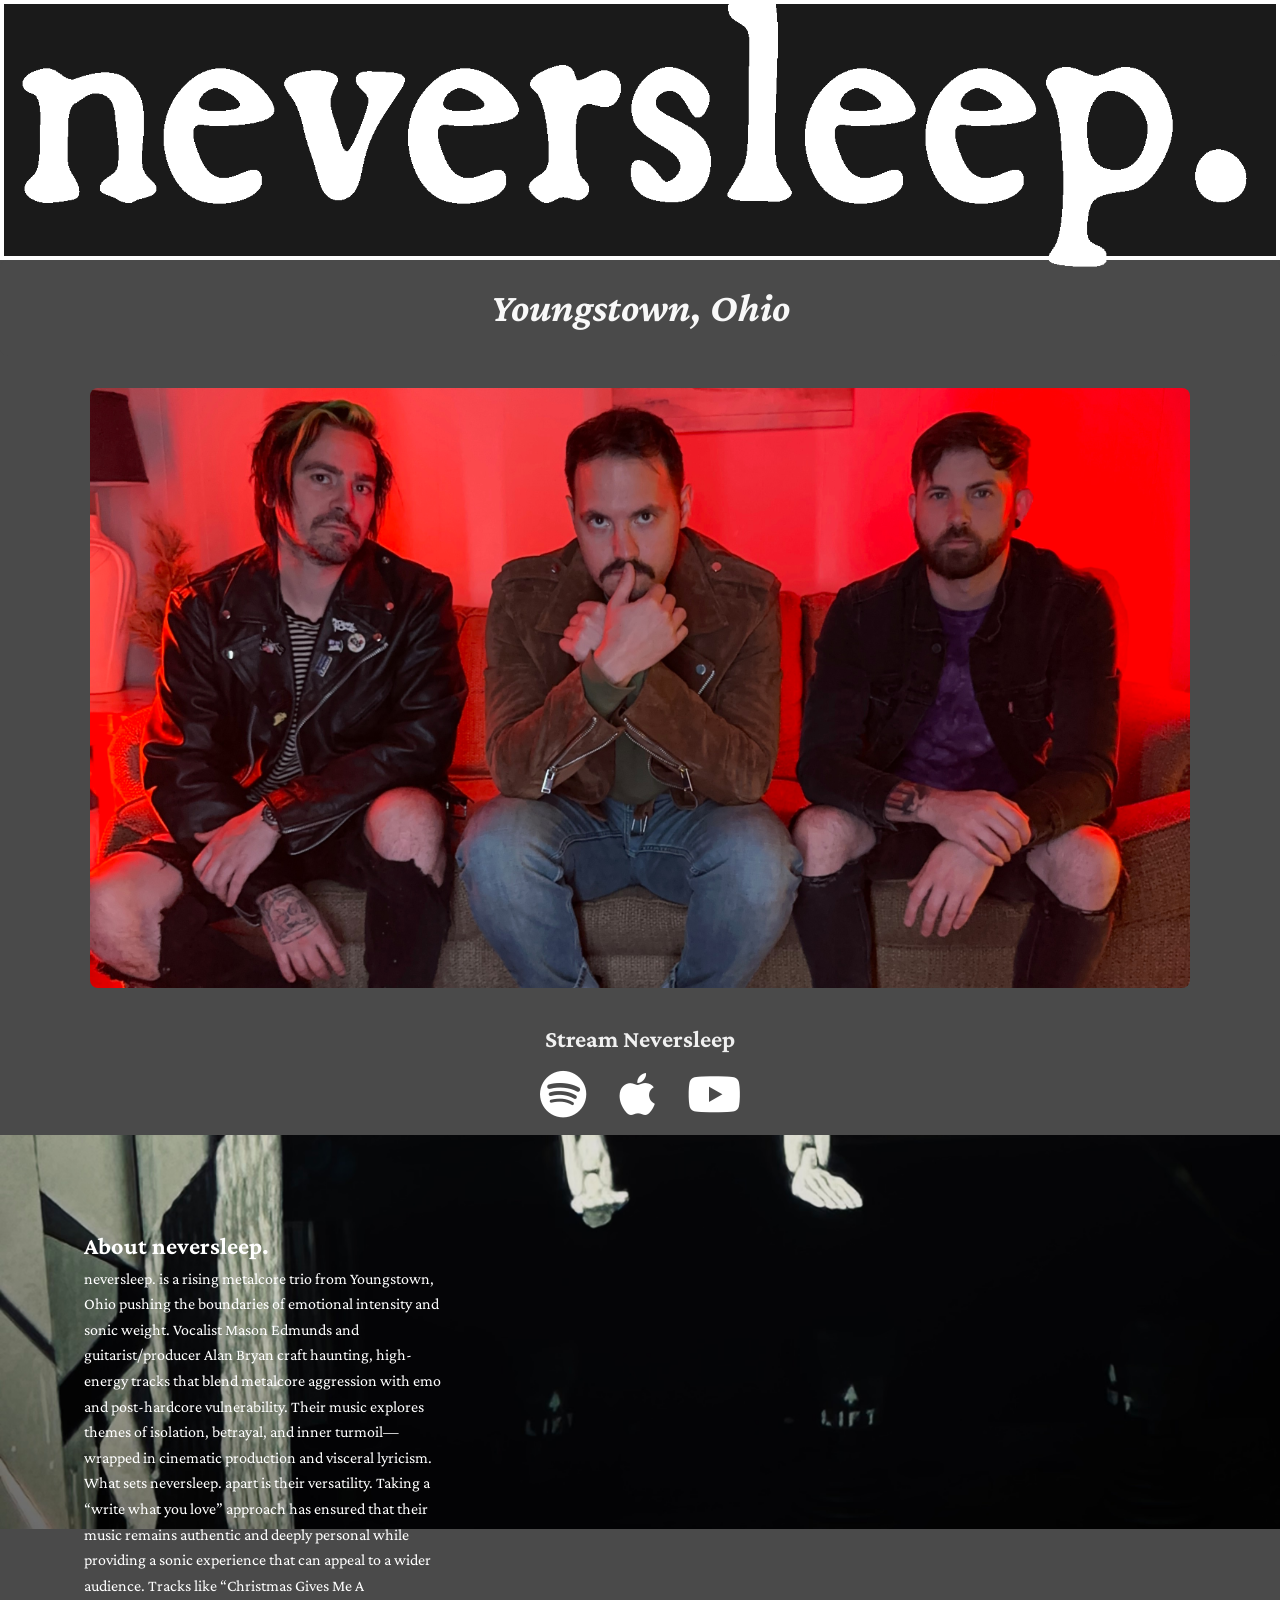
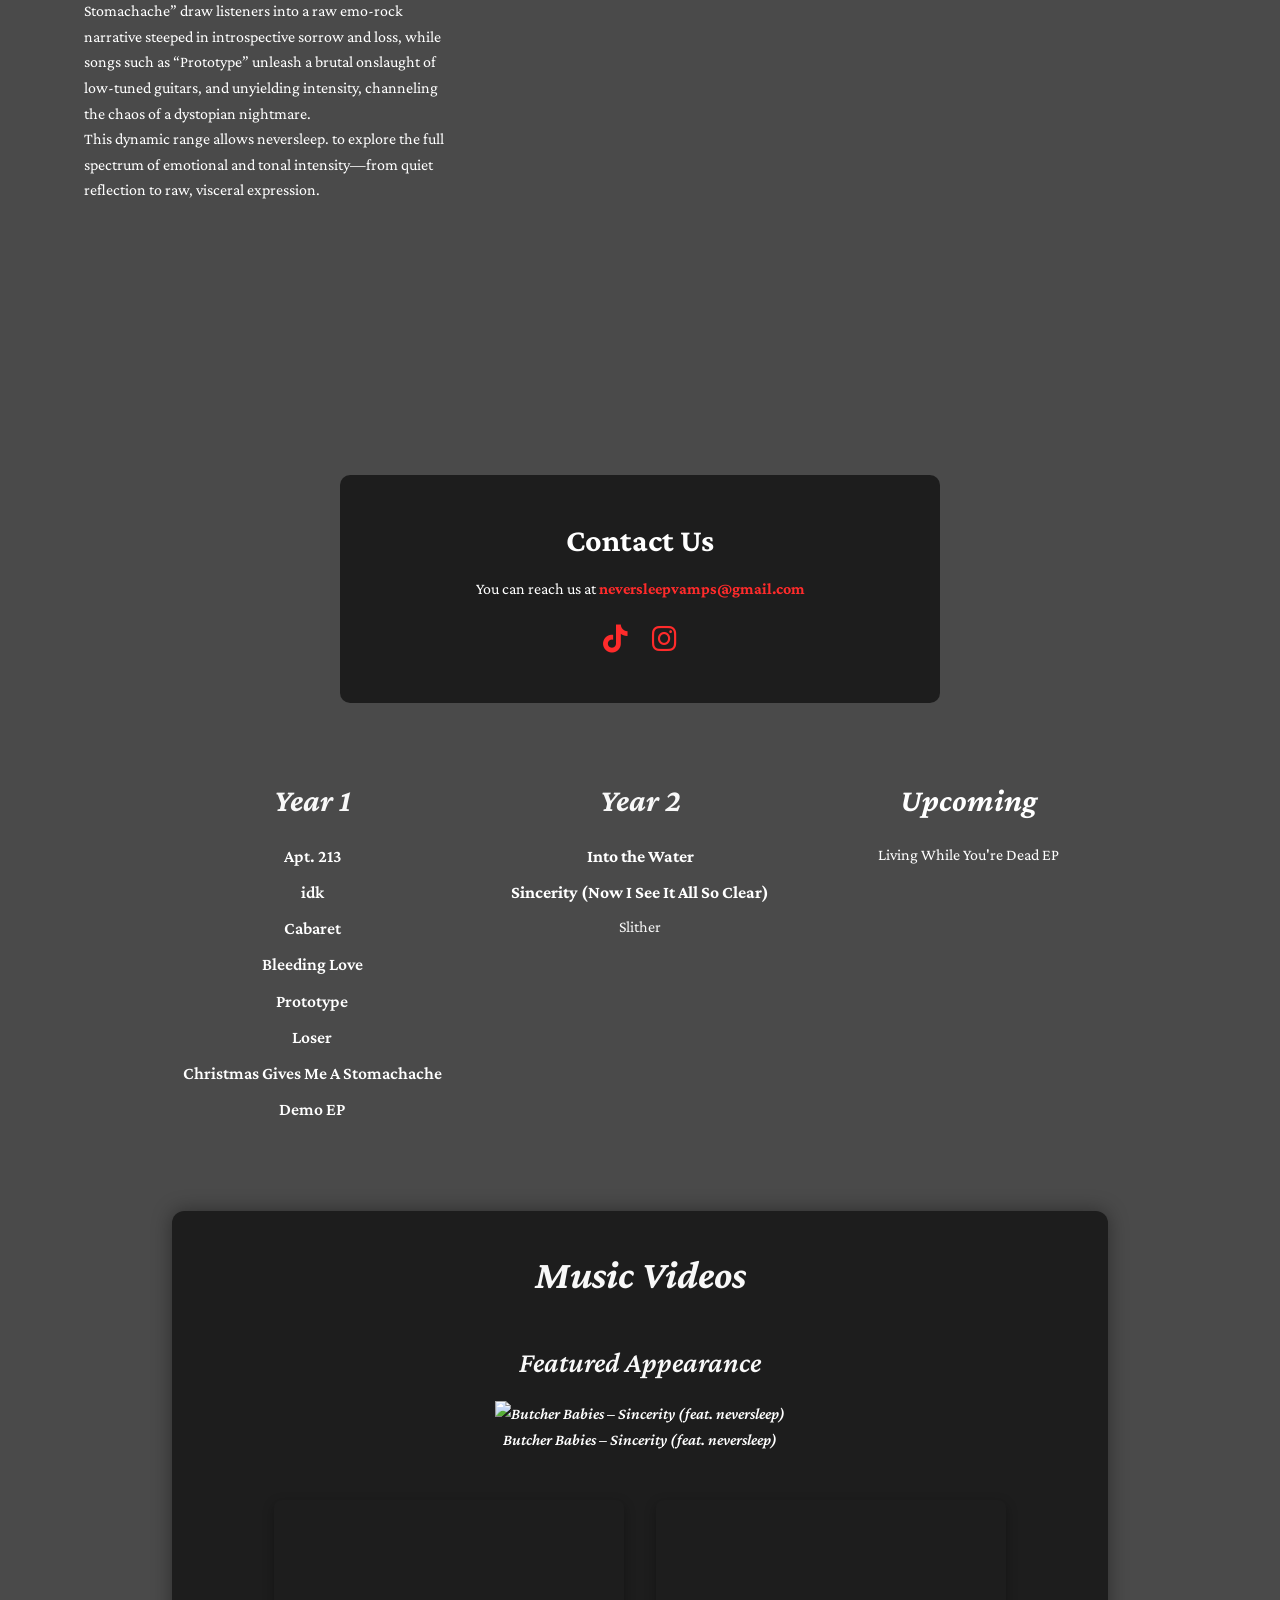
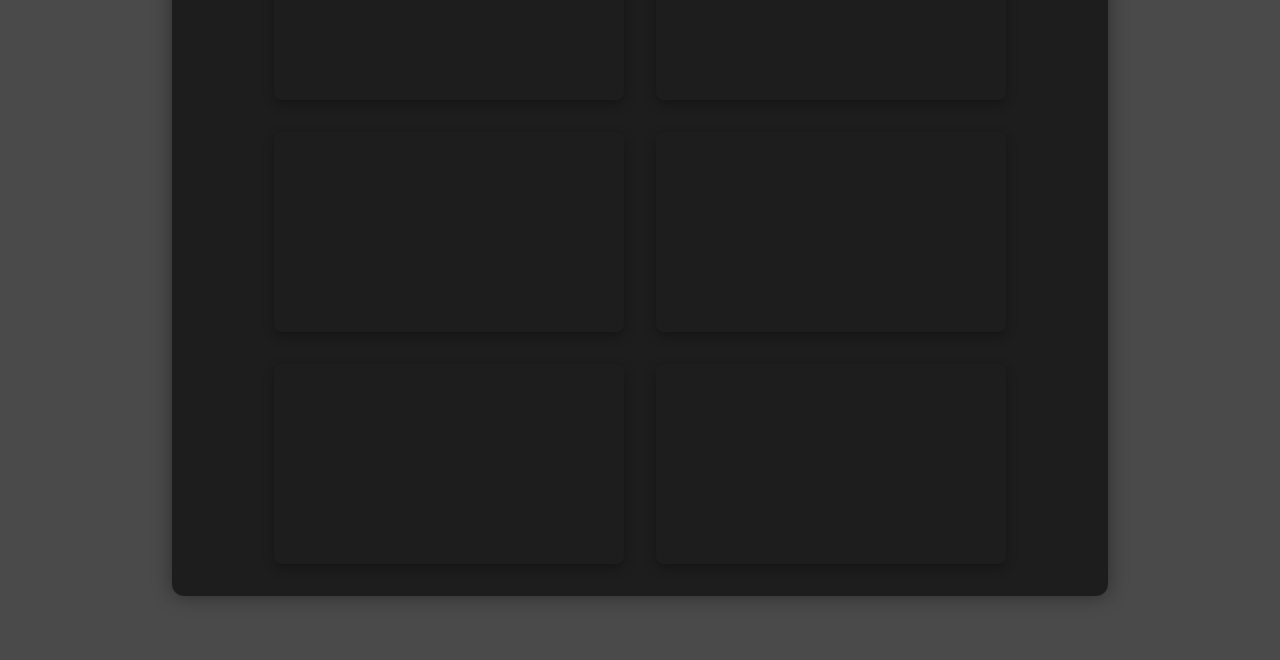
==== commit b7c7c851: "update back to home button" ====
--- a/index.html
+++ b/index.html
@@ -102,10 +102,10 @@
 </div>
 
 <div class="release-box">
-  <h2>Year Two</h2>
+  <h2>Year 2</h2>
   <ul>
     <li><a href="https://open.spotify.com/track/36XsyyffhxvTaH45avM4Ar" target="_blank">Into the Water</a></li>
-    <li><a href="https://open.spotify.com/track/7IA4POfnf2yHdJldbjcS2v?si=e95a4b147a074e6b" target="_blank">Insincerity</a></li>
+    <li><a href="https://open.spotify.com/track/7IA4POfnf2yHdJldbjcS2v?si=e95a4b147a074e6b" target="_blank">Sincerity (Now I See It All So Clear)</a></li>
     <li>Slither</li>
   </ul>
 </div>
@@ -113,7 +113,7 @@
 <div class="upcoming">
   <h2>Upcoming</h2>
   <ul>
-    <li>Living While You're Dead-EP</li>
+    <li>Living While You're Dead EP</li>
   </ul>
 </div>
 
--- a/style.css
+++ b/style.css
@@ -447,6 +447,28 @@
   
  }
 
+ .back-home {
+  text-align: center;
+  margin-top: 2rem;
+ }
+
+ .back-button {
+  display: inline-block;
+  padding: 10px 18px;
+  font-family: 'Crimson Pro', serif;
+  font-size: 1rem;
+  color: white;
+  text-decoration: none;
+  border: 1px solid rgba(255,255,255,0.4);
+  border-radius: 6px;
+  transition: all 0.25s ease;
+ }
+
+ .back-button:hover {
+  background-color: rgba(0,0,0,0.75);
+  border-color: white;
+ }
+
 
 .video-gallery {
   font-family: 'Crimson Pro', serif;
@@ -626,6 +648,58 @@
   }
 }
 
+@media (max-width: 768px) {
+  main {
+    min-height: auto;
+  }
+
+  #hero {
+    height: auto;
+    min-height: 70vh;
+    background-attachment: scroll;
+    padding-top: 6rem;
+    padding-left: 1.5rem;
+    padding-right: 1.5rem;
+    background-position: center 22%;
+    background-size: cover;
+  }
+
+  .hero-text {
+    top: 0;
+    max-width: 100%;
+    padding: 1rem;
+  }
+
+  .hero-text h1 {
+    font-size: 1.5rem;
+  }
+
+  .hero-text p {
+    font-size: 1rem;
+    line-height: 1.6;
+  }
+
+  .spotify-wrapper {
+    padding: 2rem 1rem;
+  }
+
+  .spotify-promo {
+    flex-direction: row;
+    justify-content: center;
+    flex-wrap: wrap;
+    gap: 1.5rem;
+  }
+
+  .album-container {
+    flex-direction: column;
+    align-items: center;
+  }
+
+  .video-grid {
+    grid-template-columns: 1fr;
+  }
+}
+
 
 
 
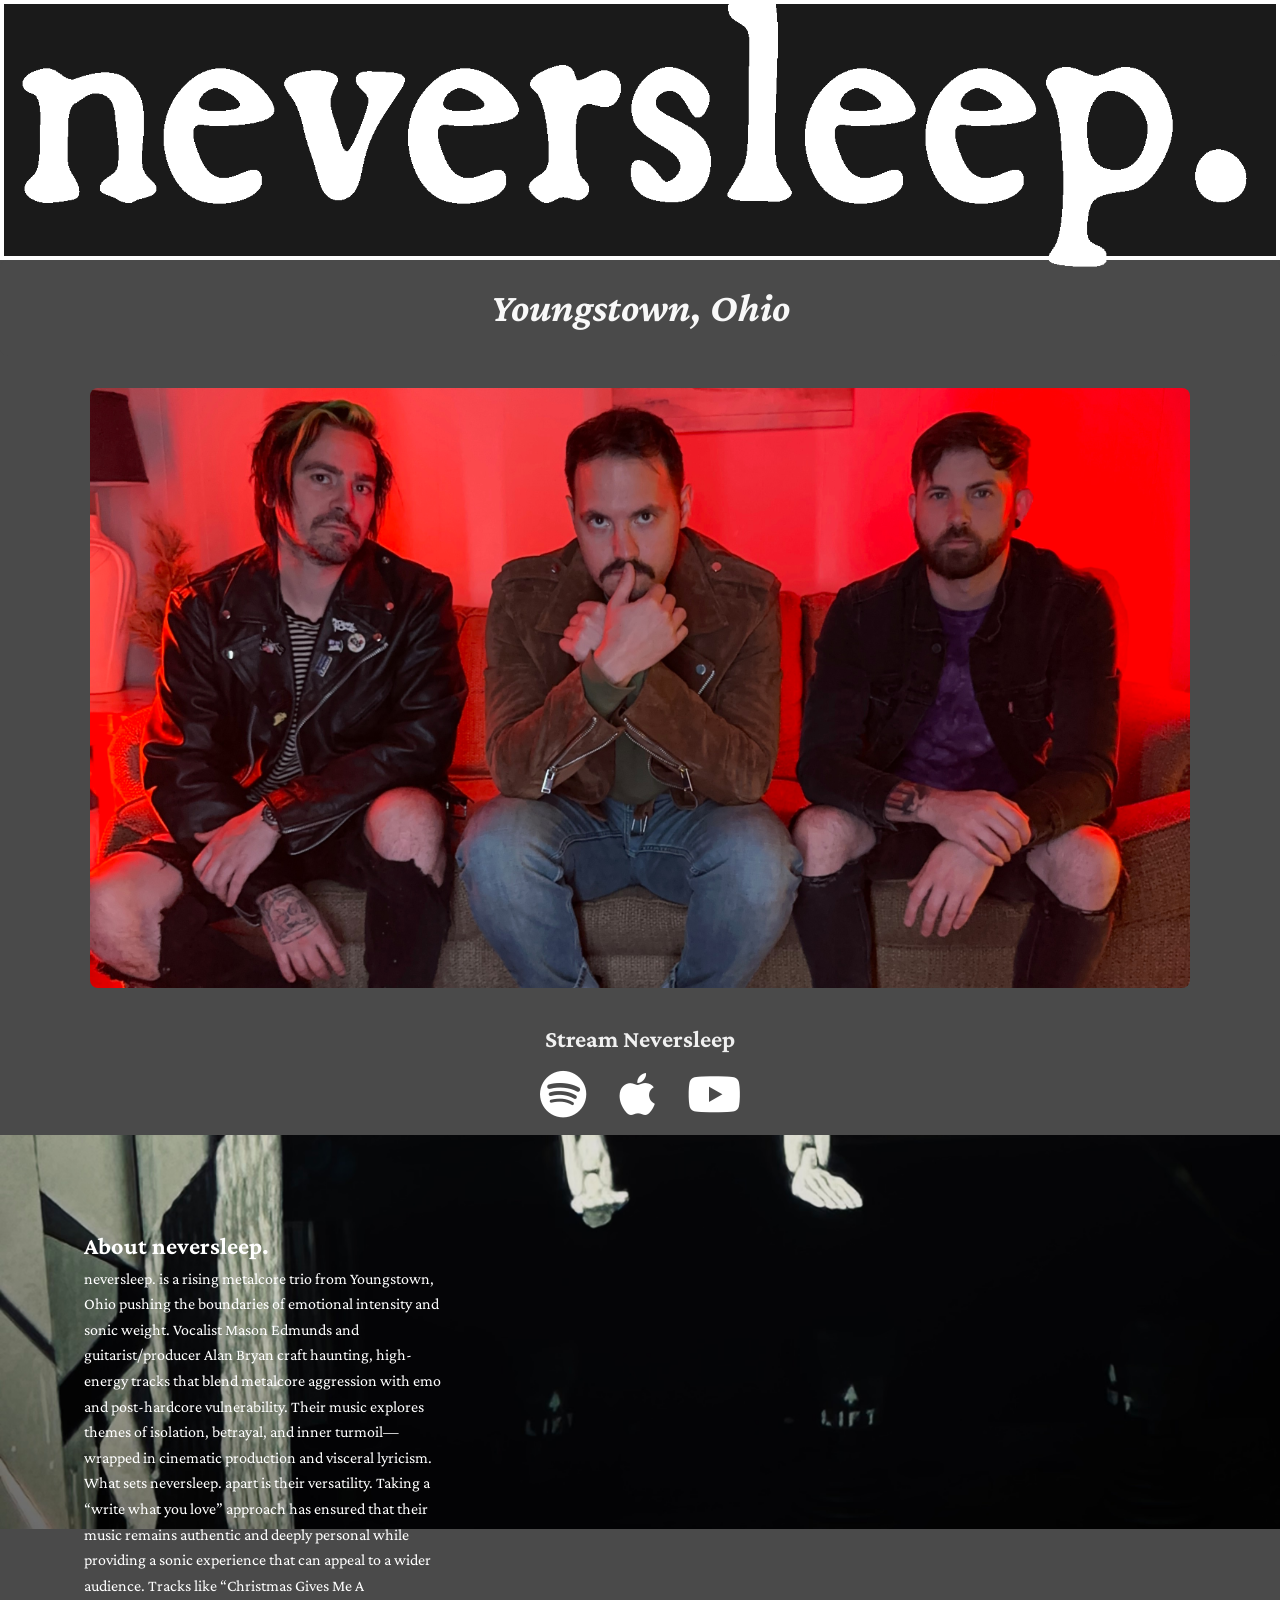
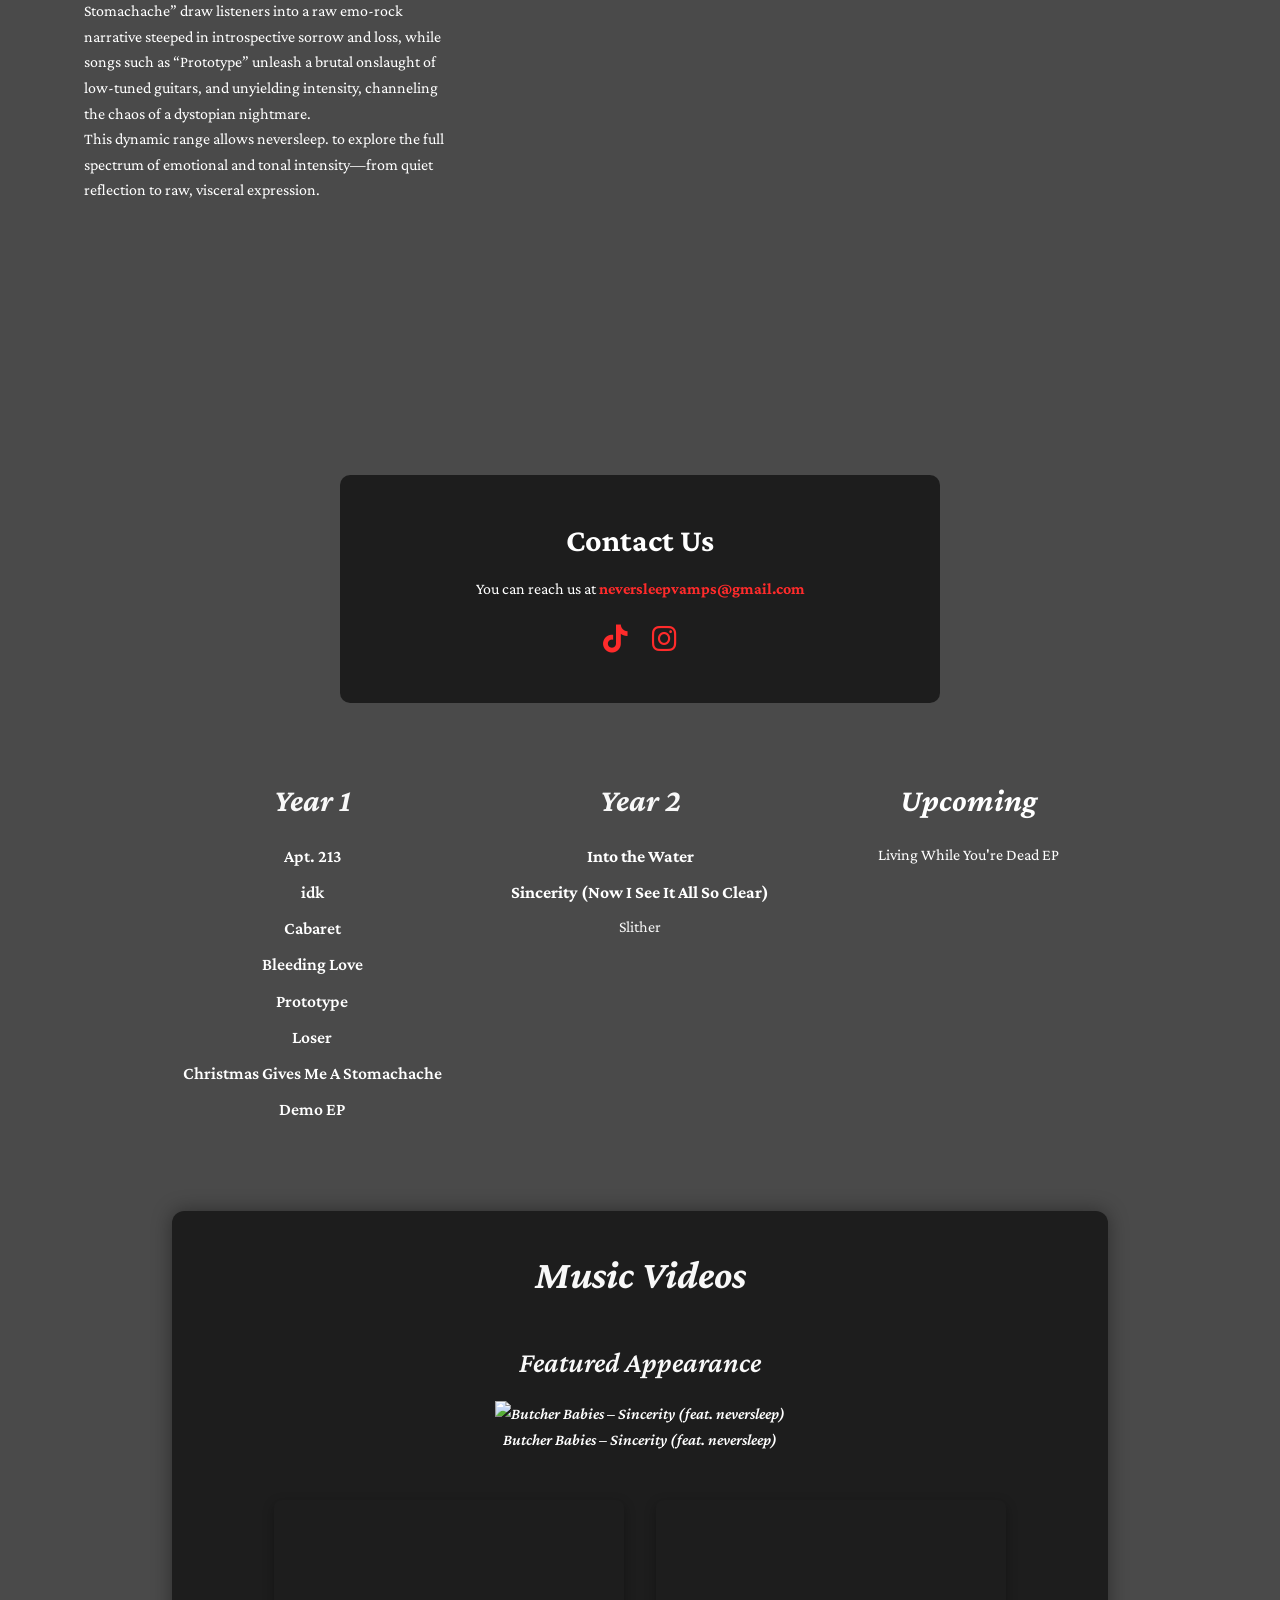
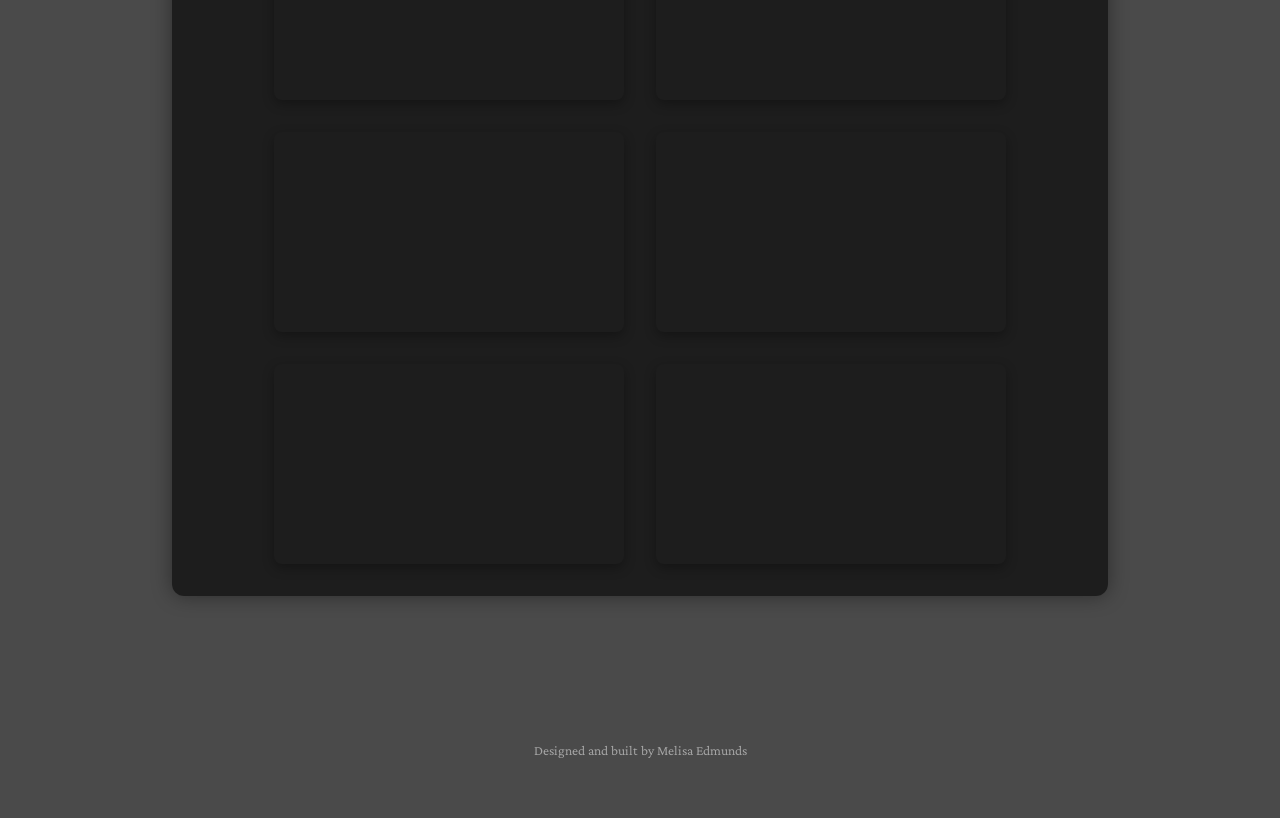
==== commit 81ec2588: "designed by ME" ====
--- a/index.html
+++ b/index.html
@@ -173,6 +173,10 @@
   </div>
 </section>
 
+<footer class="site-footer">
+  <p>Designed and built by Melisa Edmunds</p>
+</footer>
+
 
   <!-- Corner Logo Video 
   <video class="corner-logo" autoplay muted loop playsinline>
--- a/style.css
+++ b/style.css
@@ -700,6 +700,16 @@
   }
 }
 
+.site-footer {
+  text-align: center;
+  font-size: 0.85rem;
+  color: rgba(255,255,255,0.5);
+  margin-top: 4rem;
+  padding-bottom: 1.5rem;;
+}
+.site-footer p {
+  margin: 0;
+}
 
 
 
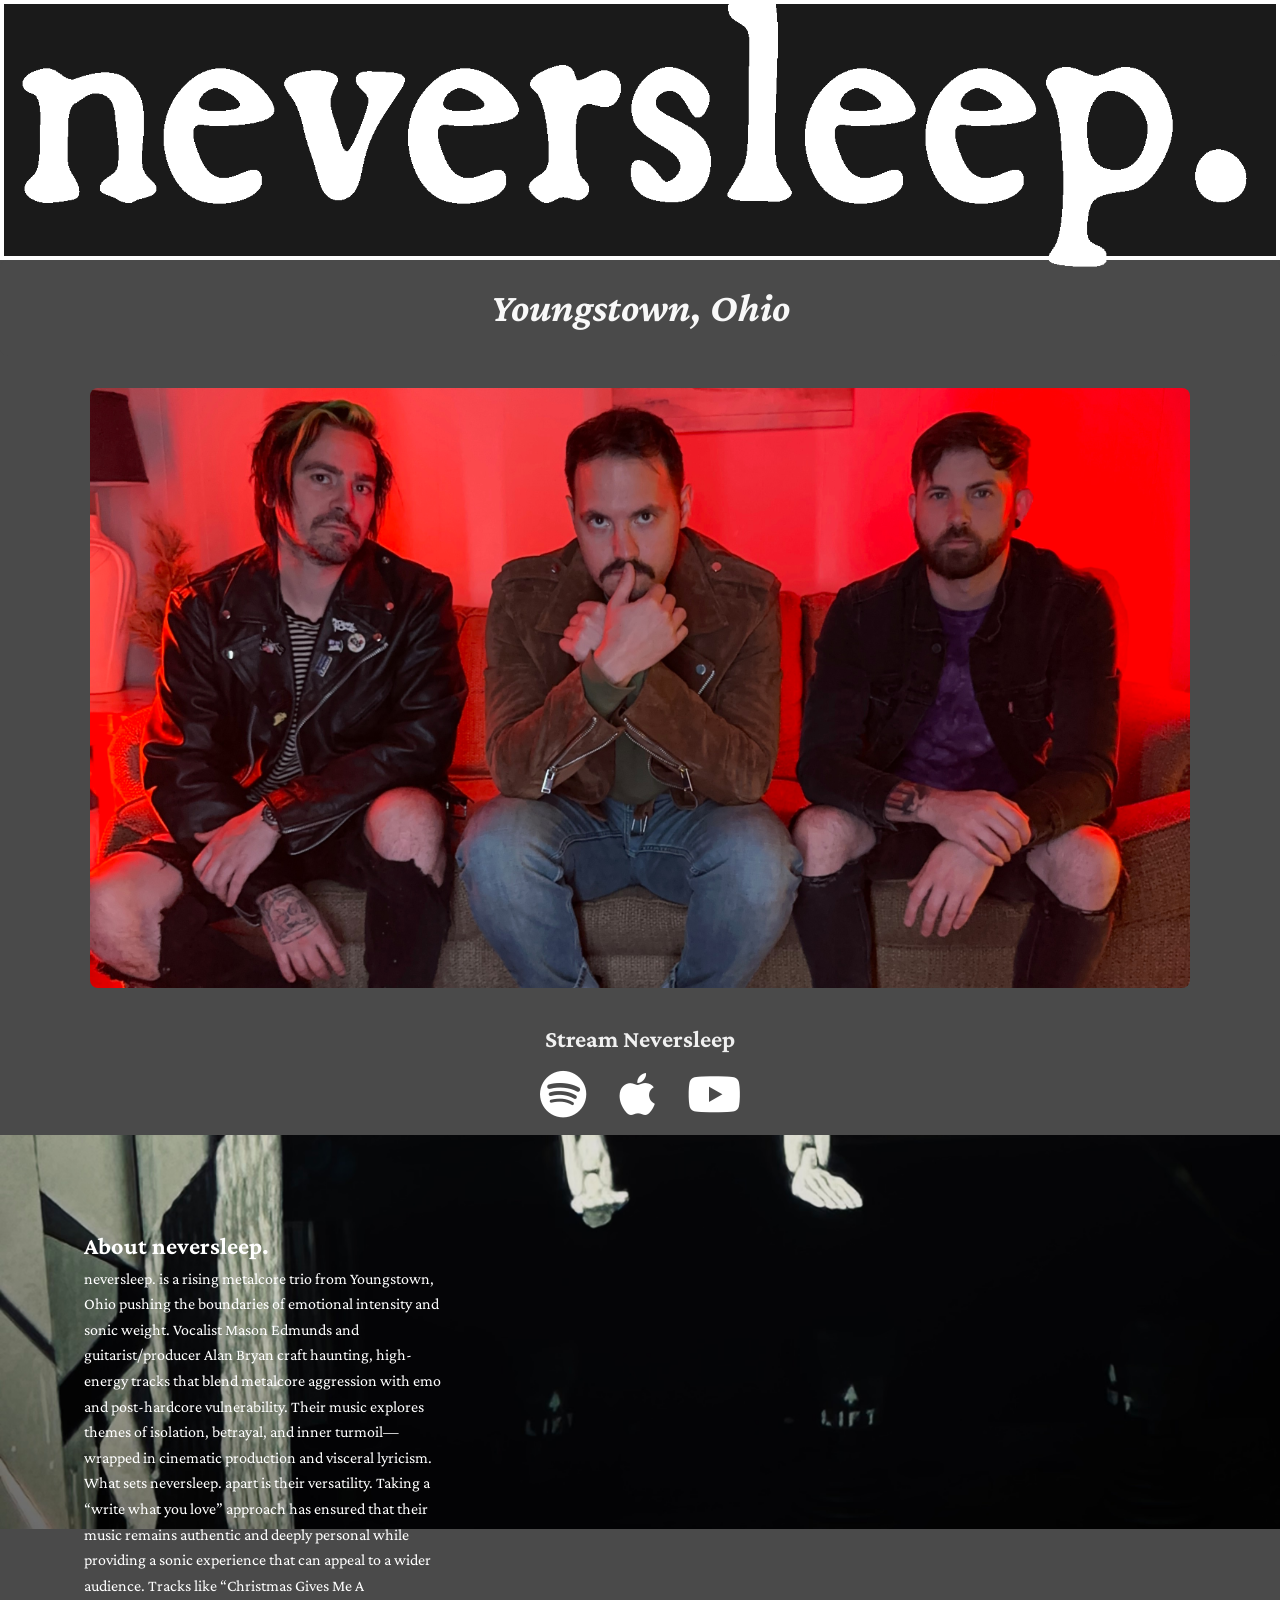
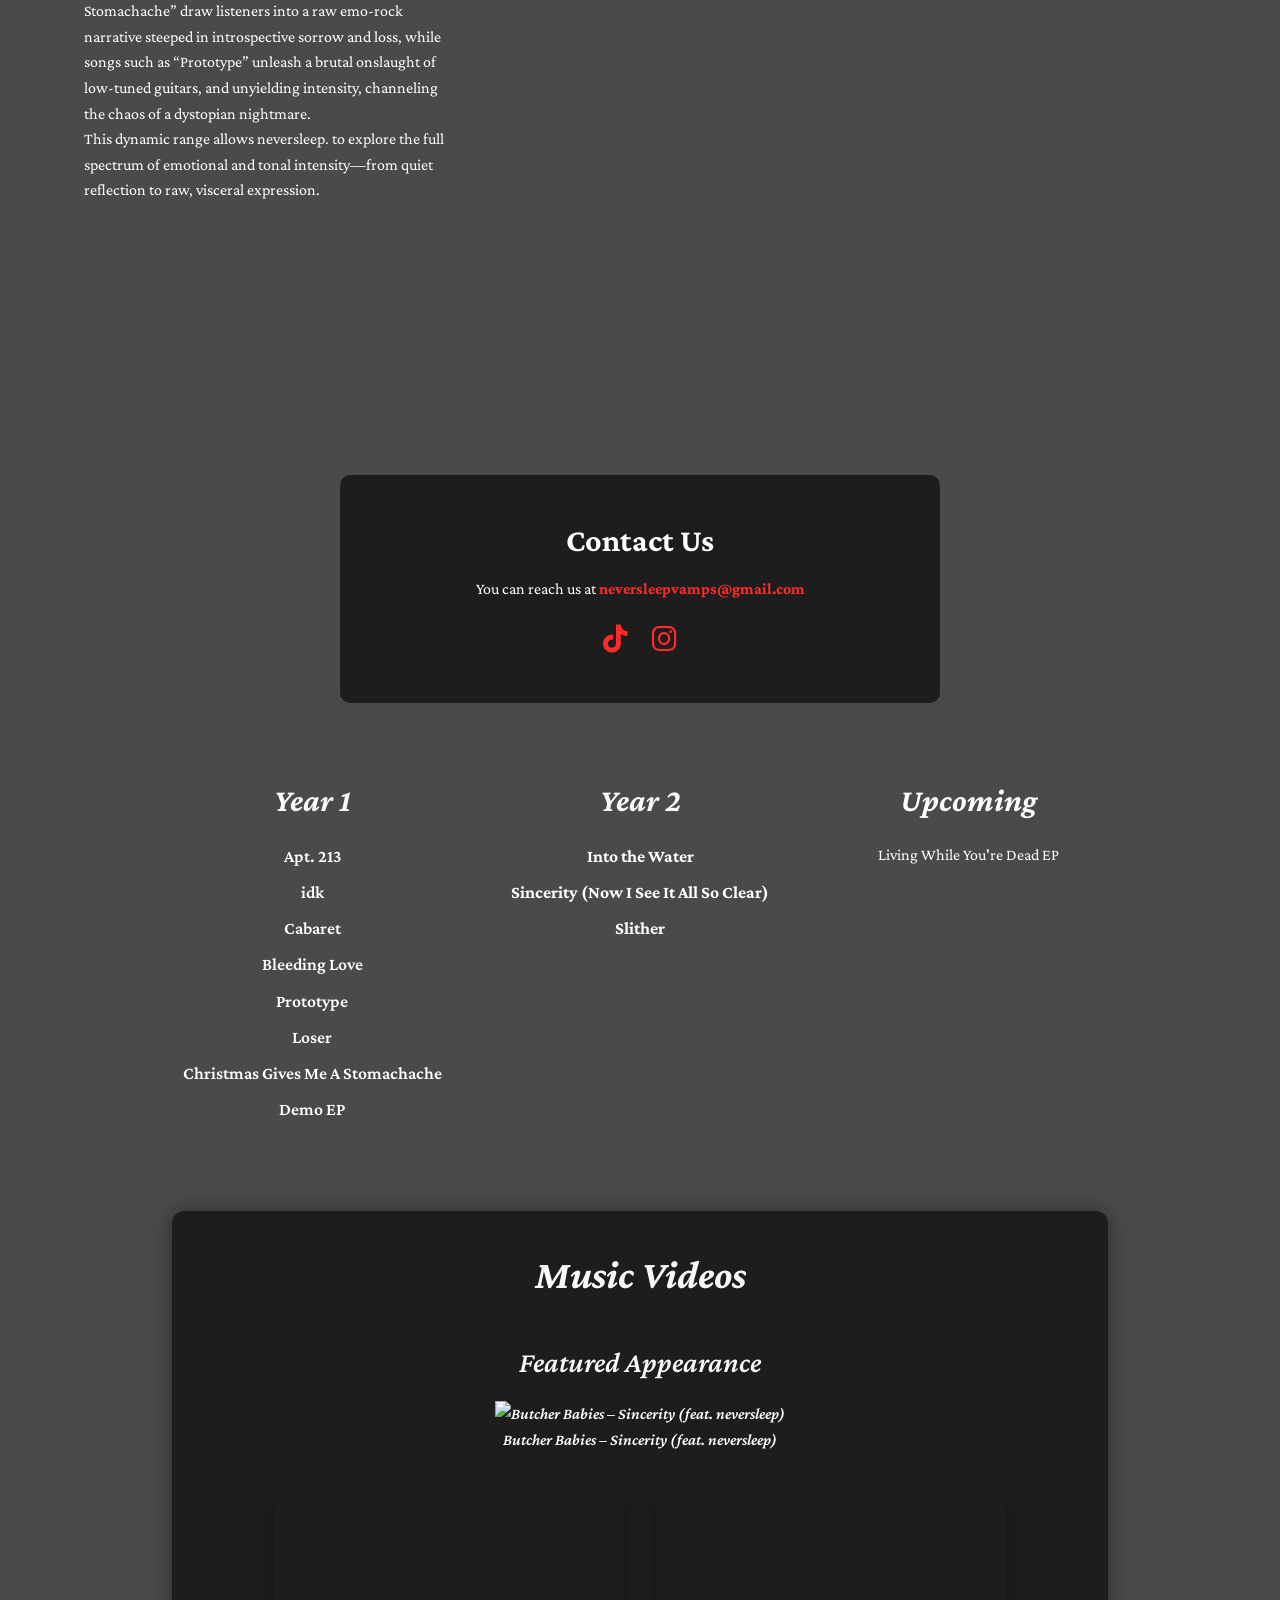
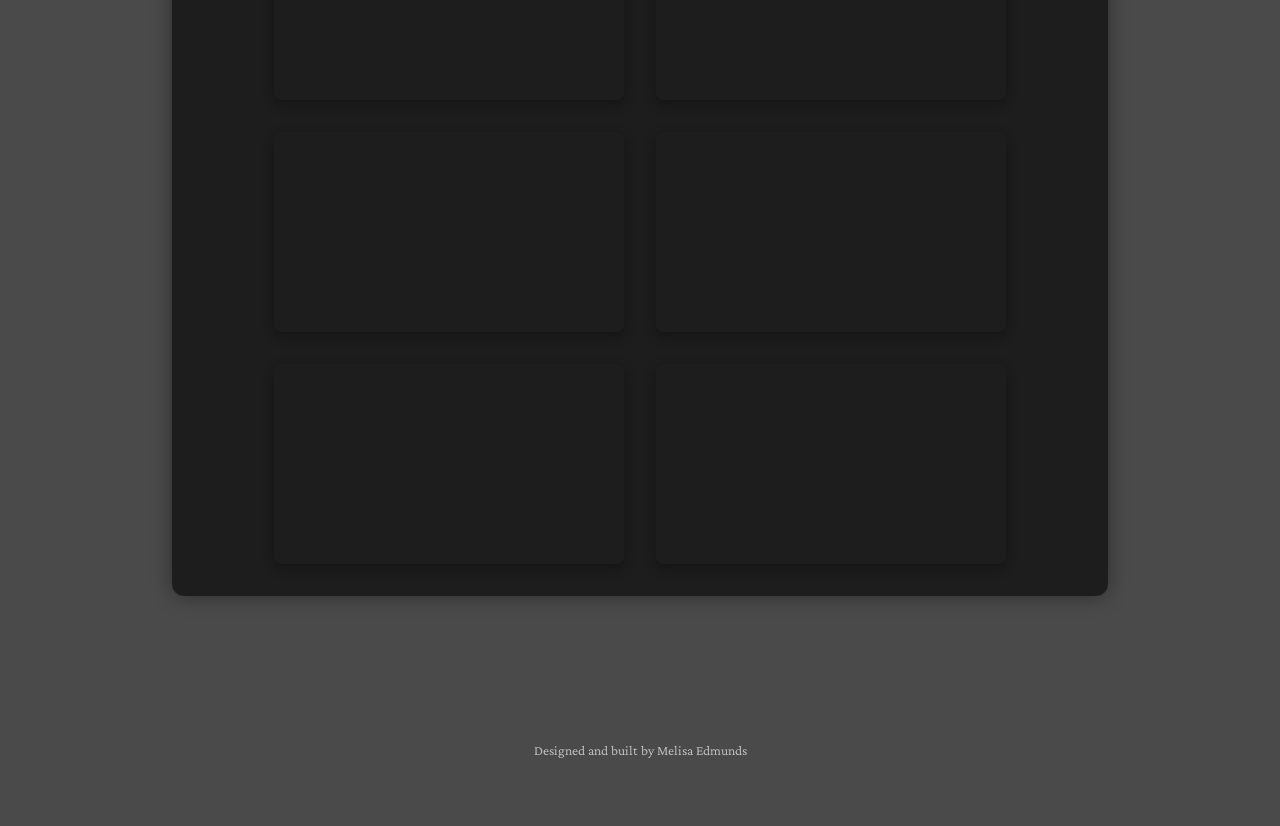
==== commit d2636bda: "add Slither" ====
--- a/index.html
+++ b/index.html
@@ -106,7 +106,7 @@
   <ul>
     <li><a href="https://open.spotify.com/track/36XsyyffhxvTaH45avM4Ar" target="_blank">Into the Water</a></li>
     <li><a href="https://open.spotify.com/track/7IA4POfnf2yHdJldbjcS2v?si=e95a4b147a074e6b" target="_blank">Sincerity (Now I See It All So Clear)</a></li>
-    <li>Slither</li>
+    <li><a href="https://open.spotify.com/album/1VIbheiN2FLSBohQ11KY4M?si=RLLOAezhQ4OsEdpDe99N3g" target="_blank">Slither</a></li>
   </ul>
 </div>
 
--- a/style.css
+++ b/style.css
@@ -703,9 +703,9 @@
 .site-footer {
   text-align: center;
   font-size: 0.85rem;
-  color: rgba(255,255,255,0.5);
+  color: rgba(255,255,255,0.65);
   margin-top: 4rem;
-  padding-bottom: 1.5rem;;
+  padding-bottom: 2rem;
 }
 .site-footer p {
   margin: 0;
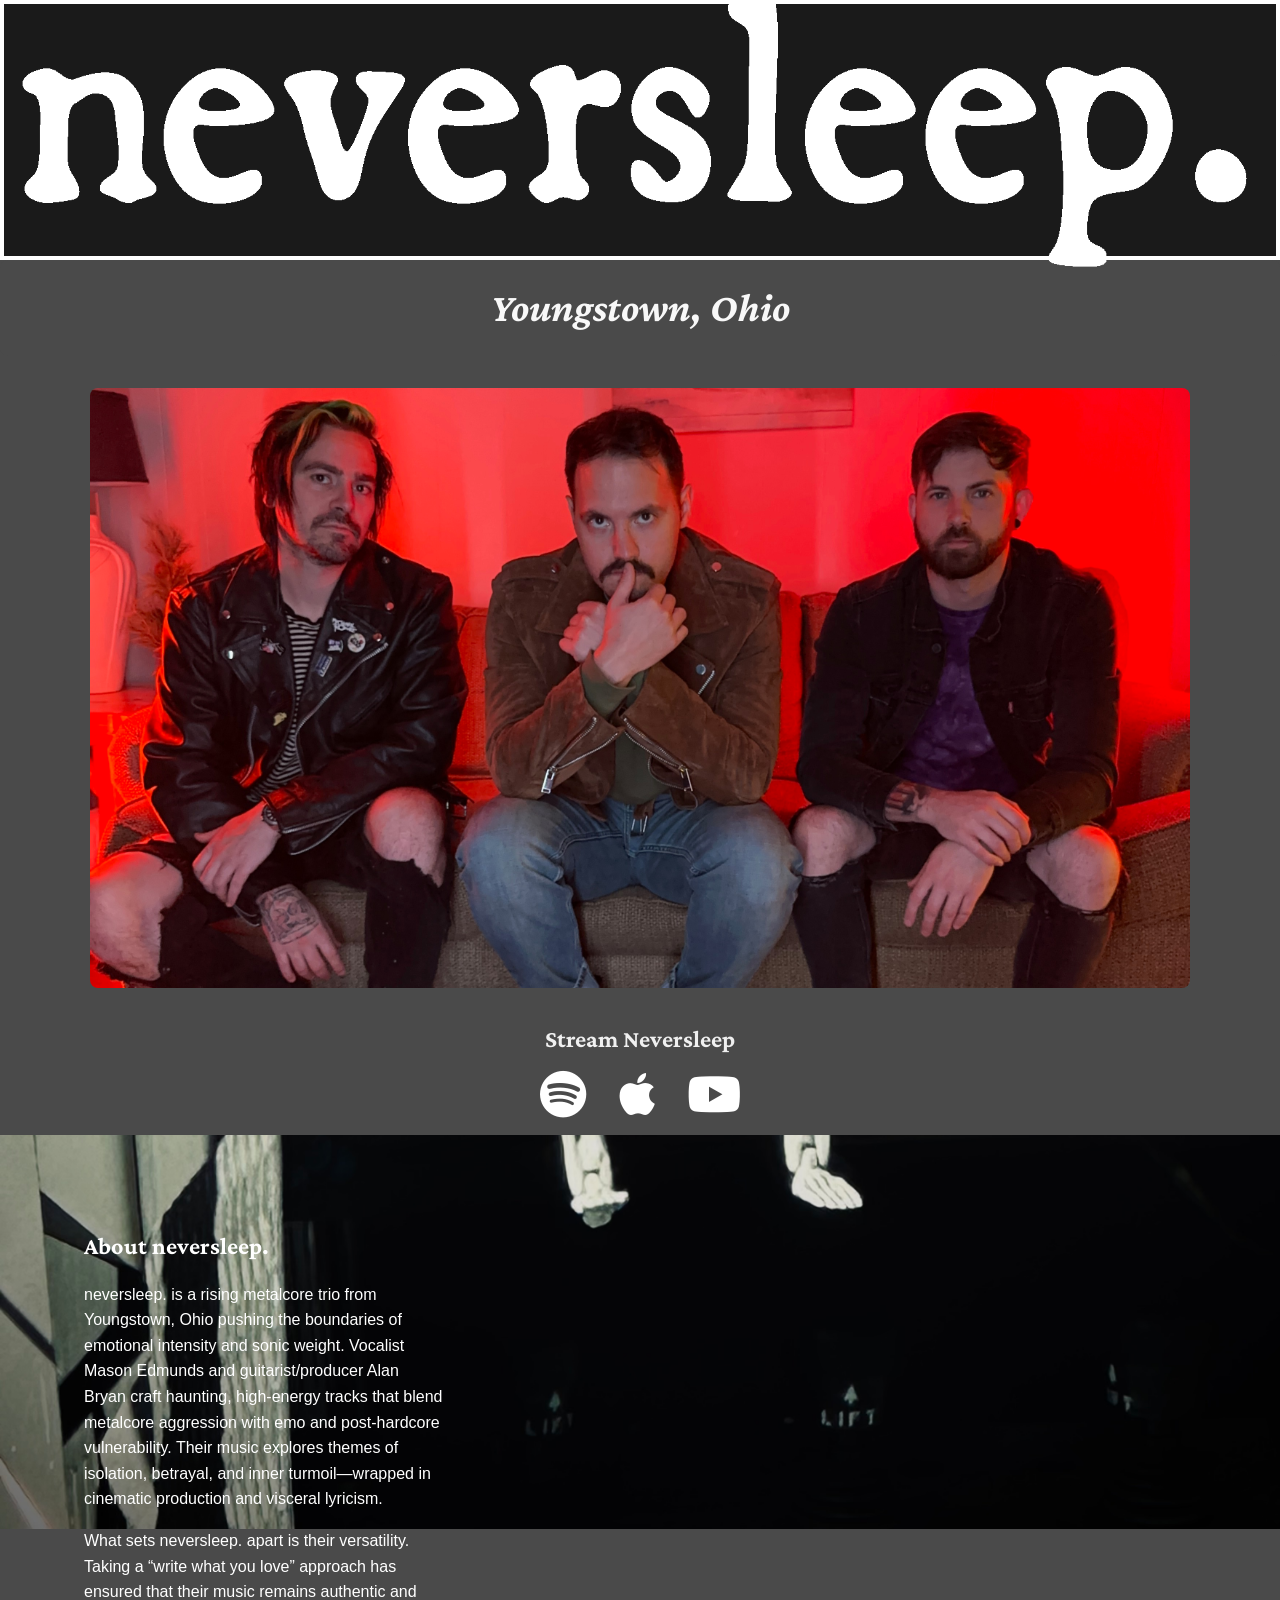
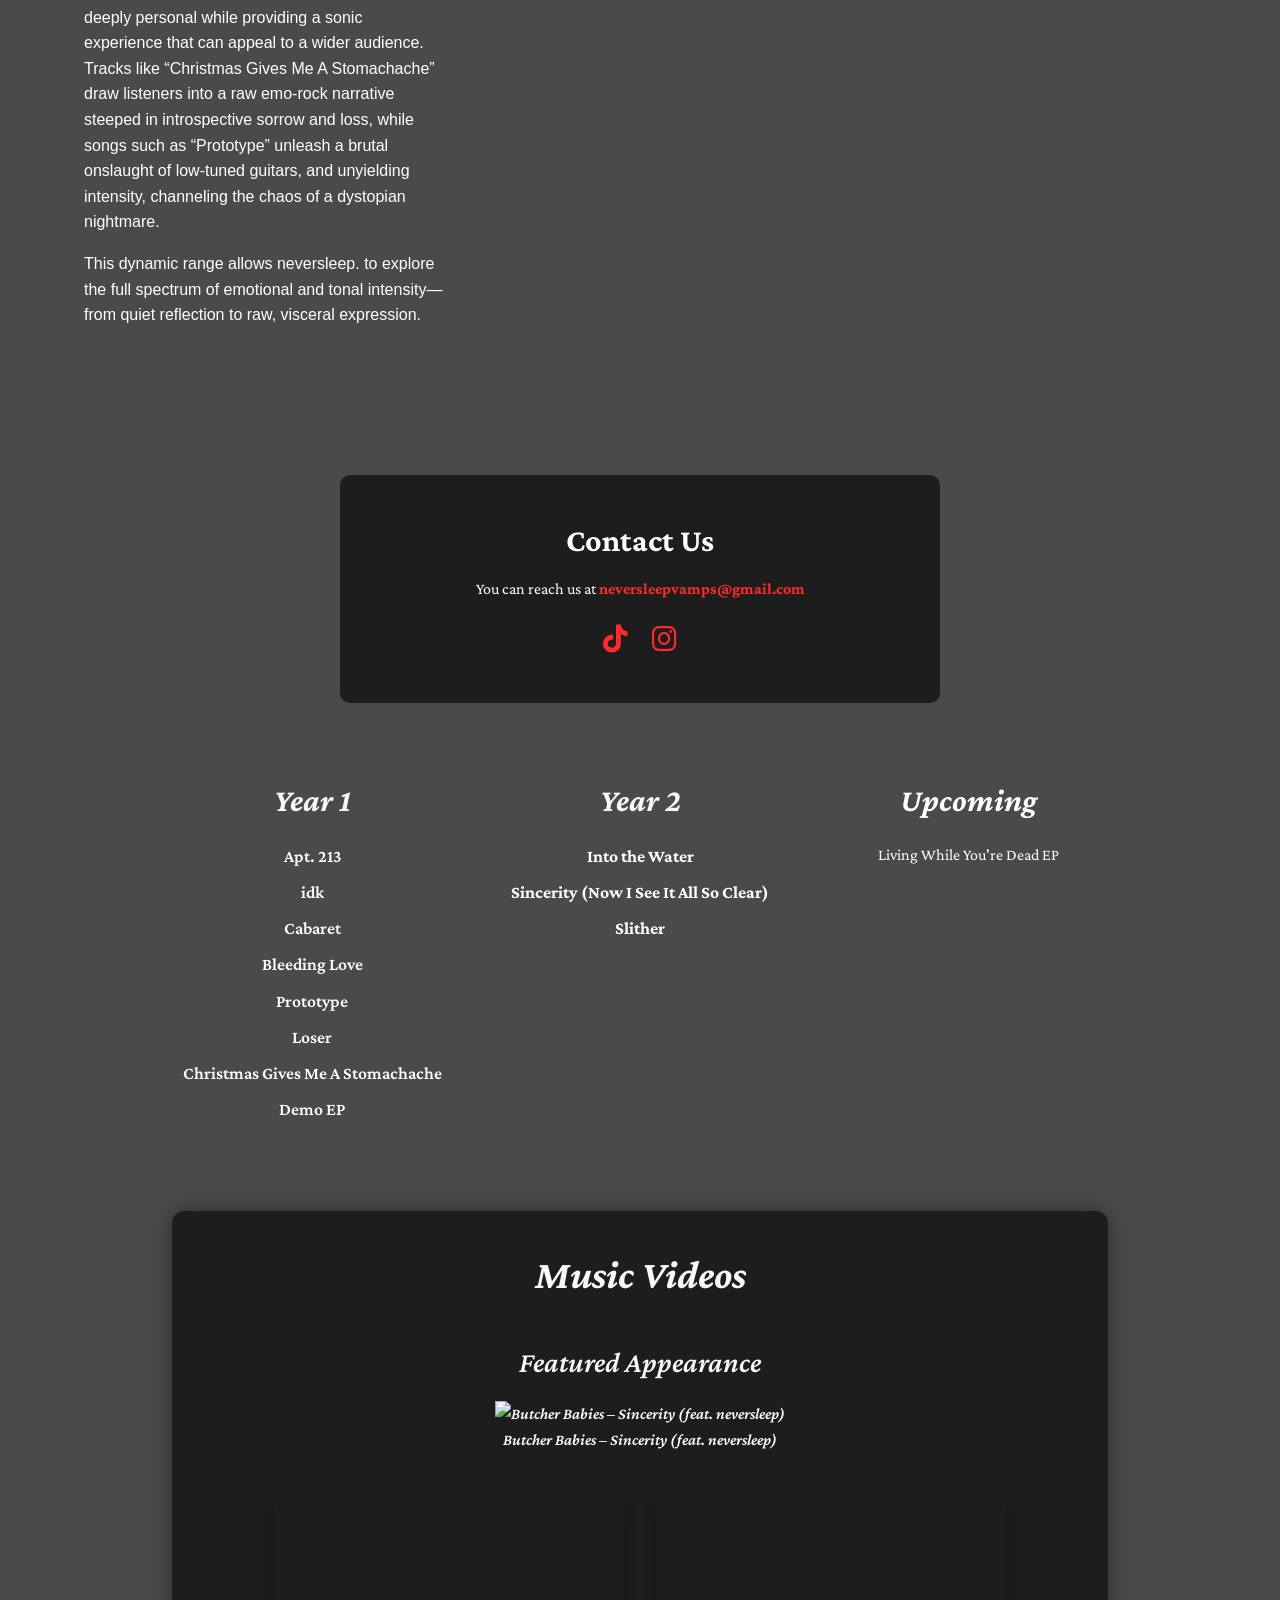
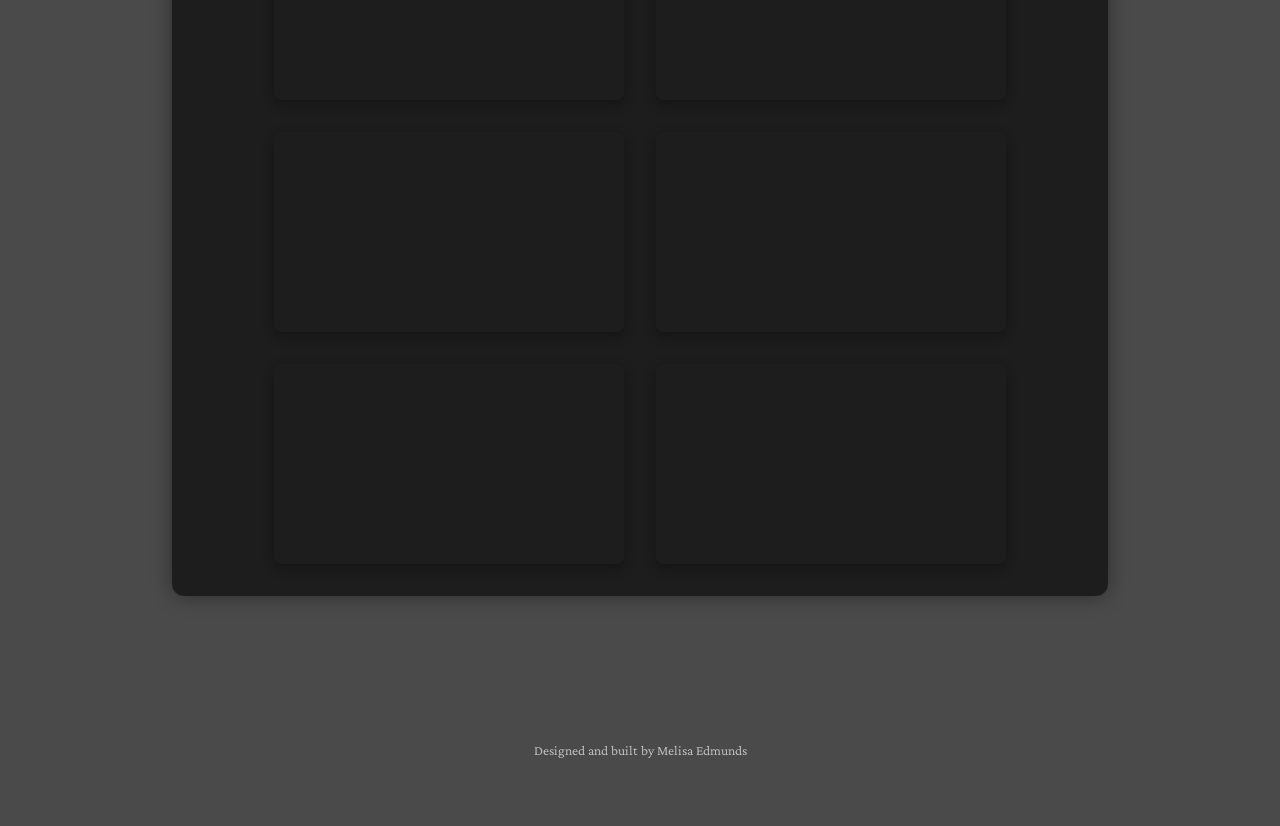
==== commit 19fedcb8: "fix link to slither" ====
--- a/index.html
+++ b/index.html
@@ -106,7 +106,7 @@
   <ul>
     <li><a href="https://open.spotify.com/track/36XsyyffhxvTaH45avM4Ar" target="_blank">Into the Water</a></li>
     <li><a href="https://open.spotify.com/track/7IA4POfnf2yHdJldbjcS2v?si=e95a4b147a074e6b" target="_blank">Sincerity (Now I See It All So Clear)</a></li>
-    <li><a href="https://open.spotify.com/album/1VIbheiN2FLSBohQ11KY4M?si=RLLOAezhQ4OsEdpDe99N3g" target="_blank">Slither</a></li>
+    <li><a href="https://open.spotify.com/track/2bWoV1lcUC7y9GBDHL3G5r?si=3757dd0a8c33412a" target="_blank">Slither</a></li>
   </ul>
 </div>
 
--- a/style.css
+++ b/style.css
@@ -17,8 +17,8 @@
 .header-banner {
  height: 260px;
  position: relative;
- width: 100vw;
- max-width: 100vw;
+ width: 100%;
+ max-width: 100%;
  display: flex;
  justify-content: center;
  align-items: center; 
@@ -88,7 +88,7 @@
 .social-icons a {
   color: white;
   font-size: 1.75rem;
-  transition: trasform 0.2s ease, color 0.3s ease;
+  transition: transform 0.2s ease, color 0.3s ease;
 }
 
 .social-icons a:hover {
@@ -260,7 +260,7 @@
   font-size: 1.5rem; 
  }
 
- .here-text p {
+ .hero-text p {
   font-size: 1rem;
   line-height: 1.6;
   margin-top: 1rem;
@@ -530,6 +530,48 @@
   font-weight: 600;
   margin-bottom: 1rem;
 }
+@media (max-width: 768px) {
+  html, body {
+    overflow-x: hidden;
+    max-width: 100%;
+  }
+
+  * {
+    box-sizing: border-box;
+  }
+
+  .demo-ep-section,
+  .demo-ep-container,
+  .tracklist,
+  .album-section {
+    width: 100%;
+    max-width: 100%;
+    margin-left: auto;
+    margin-right: auto;
+  }
+
+  .tracklist,
+  .album-info,
+  .album-text {
+    padding-left: 1rem;
+    padding-right: 1rem;
+  }
+
+  .tracklist ul,
+  .tracklist li {
+    padding-left: 0;
+    margin-left: 0;
+    list-style-position: inside;
+  }
+
+  img,
+  iframe,
+  video {
+    max-width: 100%;
+    height: auto;
+    display: block;
+  }
+}
 
 @media (max-width: 768px) {
   .header-banner {
@@ -641,12 +683,12 @@
 
 }
 
-/* Tablets and smaller - hide corner logo */
+/* Tablets and smaller - hide corner logo 
 @media (max-width: 768px) {
   .corner-logo {
     display: none;
   }
-}
+} */
 
 @media (max-width: 768px) {
   main {
@@ -710,6 +752,91 @@
 .site-footer p {
   margin: 0;
 }
+@media (max-width: 768px) {
+  html, body {
+    width: 100%;
+    max-width: 100%;
+    overflow-x: hidden;
+  }
+
+  body {
+    margin: 0;
+  }
+
+  main,
+  .demo-page,
+  .album-container,
+  .album-box,
+  .release-box,
+  .upcoming,
+  .video-gallery,
+  .band-about-wrapper,
+  .band-photo-wrapper,
+  #contact {
+    width: 100%;
+    max-width: 100%;
+  }
+
+  .album-container {
+    display: flex;
+    flex-direction: column;
+    align-items: center;
+    gap: 1.5rem;
+    padding: 1rem;
+    margin: 0 auto;
+  }
+
+  .album-box,
+  .release-box,
+  .upcoming {
+    width: min(100%, 320px);
+    margin: 0 auto;
+    padding: 0 1rem;
+    text-align: center;
+  }
+
+  .album-box ul,
+  .release-box ul,
+  .upcoming ul {
+    padding: 0;
+    margin: 0;
+    list-style: none;
+  }
+
+  .album-box li,
+  .release-box li,
+  .upcoming li {
+    margin: 0.75rem 0;
+  }
+
+  .album-box a,
+  .release-box a,
+  .upcoming a {
+    display: block;
+    white-space: normal;
+    overflow-wrap: anywhere;
+    word-break: break-word;
+  }
+
+  .ep-art,
+  .band-photo,
+  .featured-thumbnail,
+  iframe,
+  img,
+  video {
+    max-width: 100%;
+    height: auto;
+  }
+
+  #contact {
+    width: calc(100% - 2rem);
+    margin: 2rem auto;
+  }
+
+  .band-about-wrapper {
+    height: auto;
+  }
+}
 
 
 
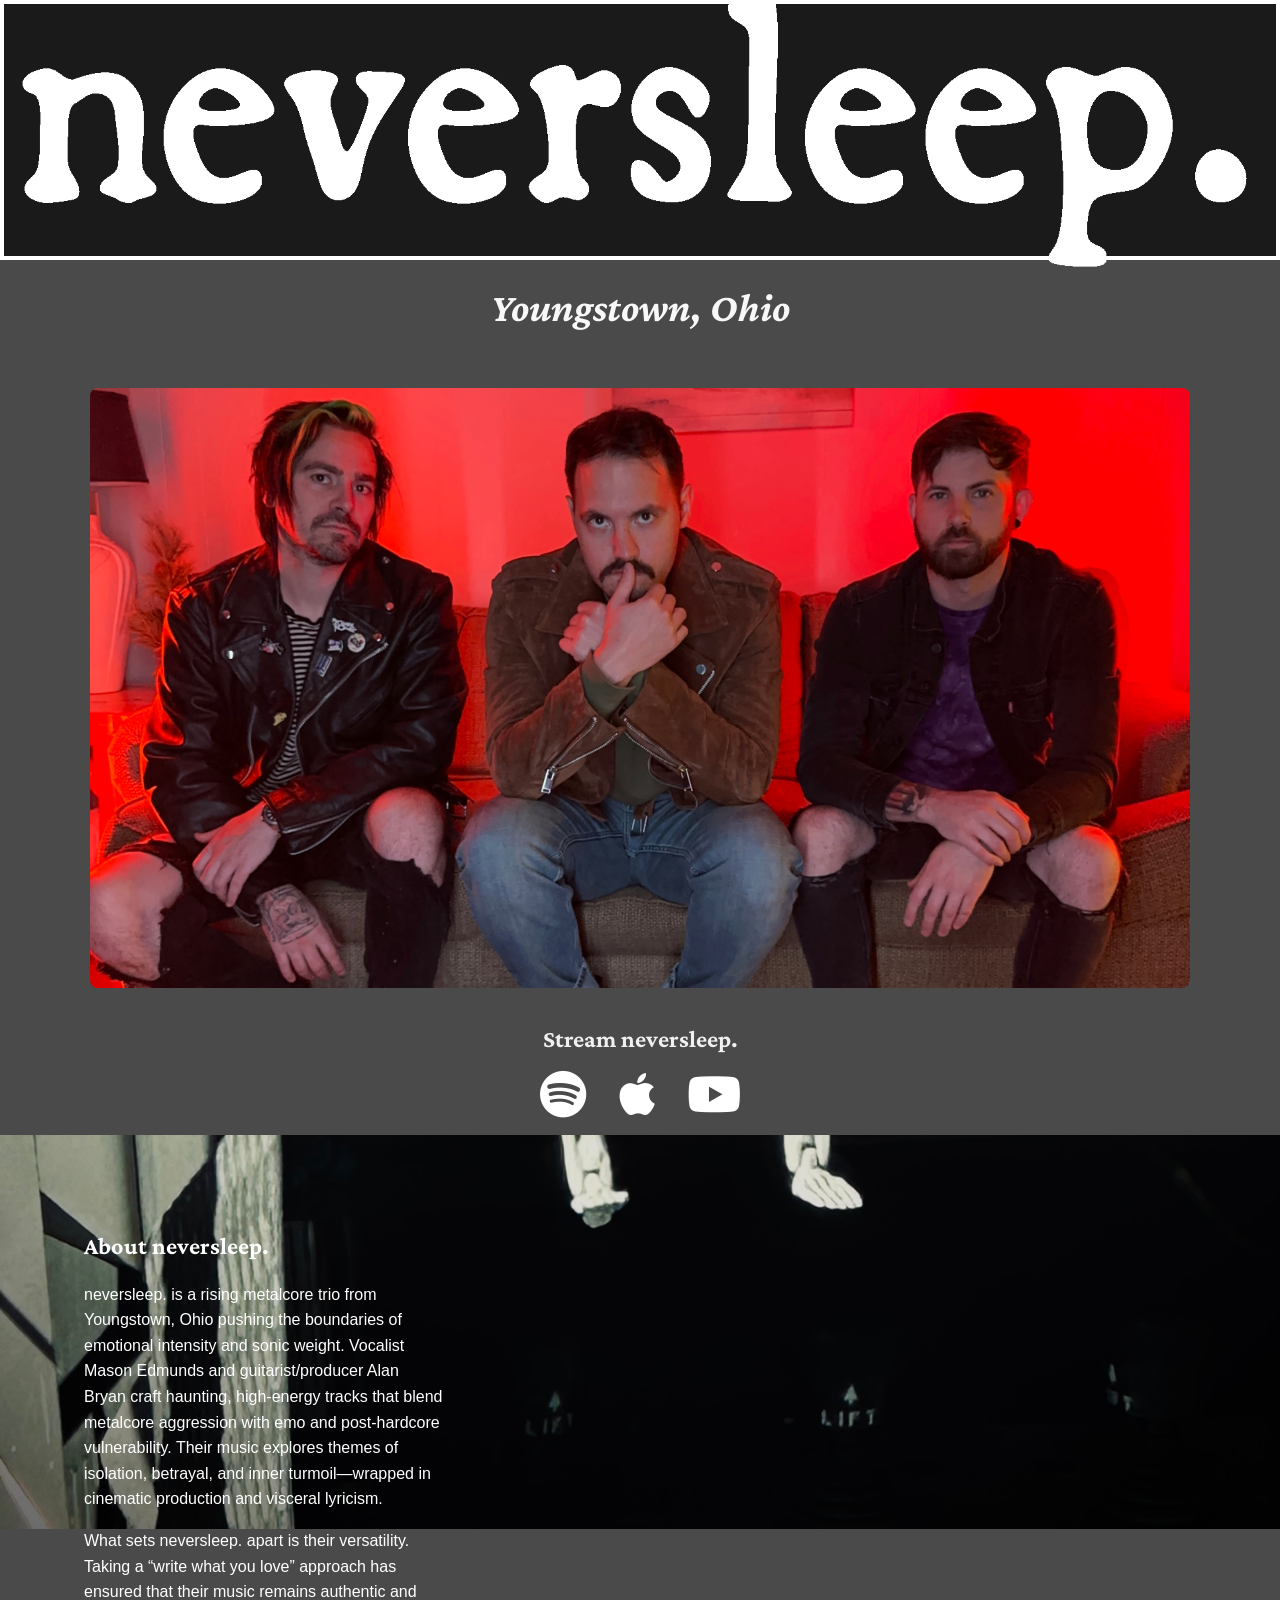
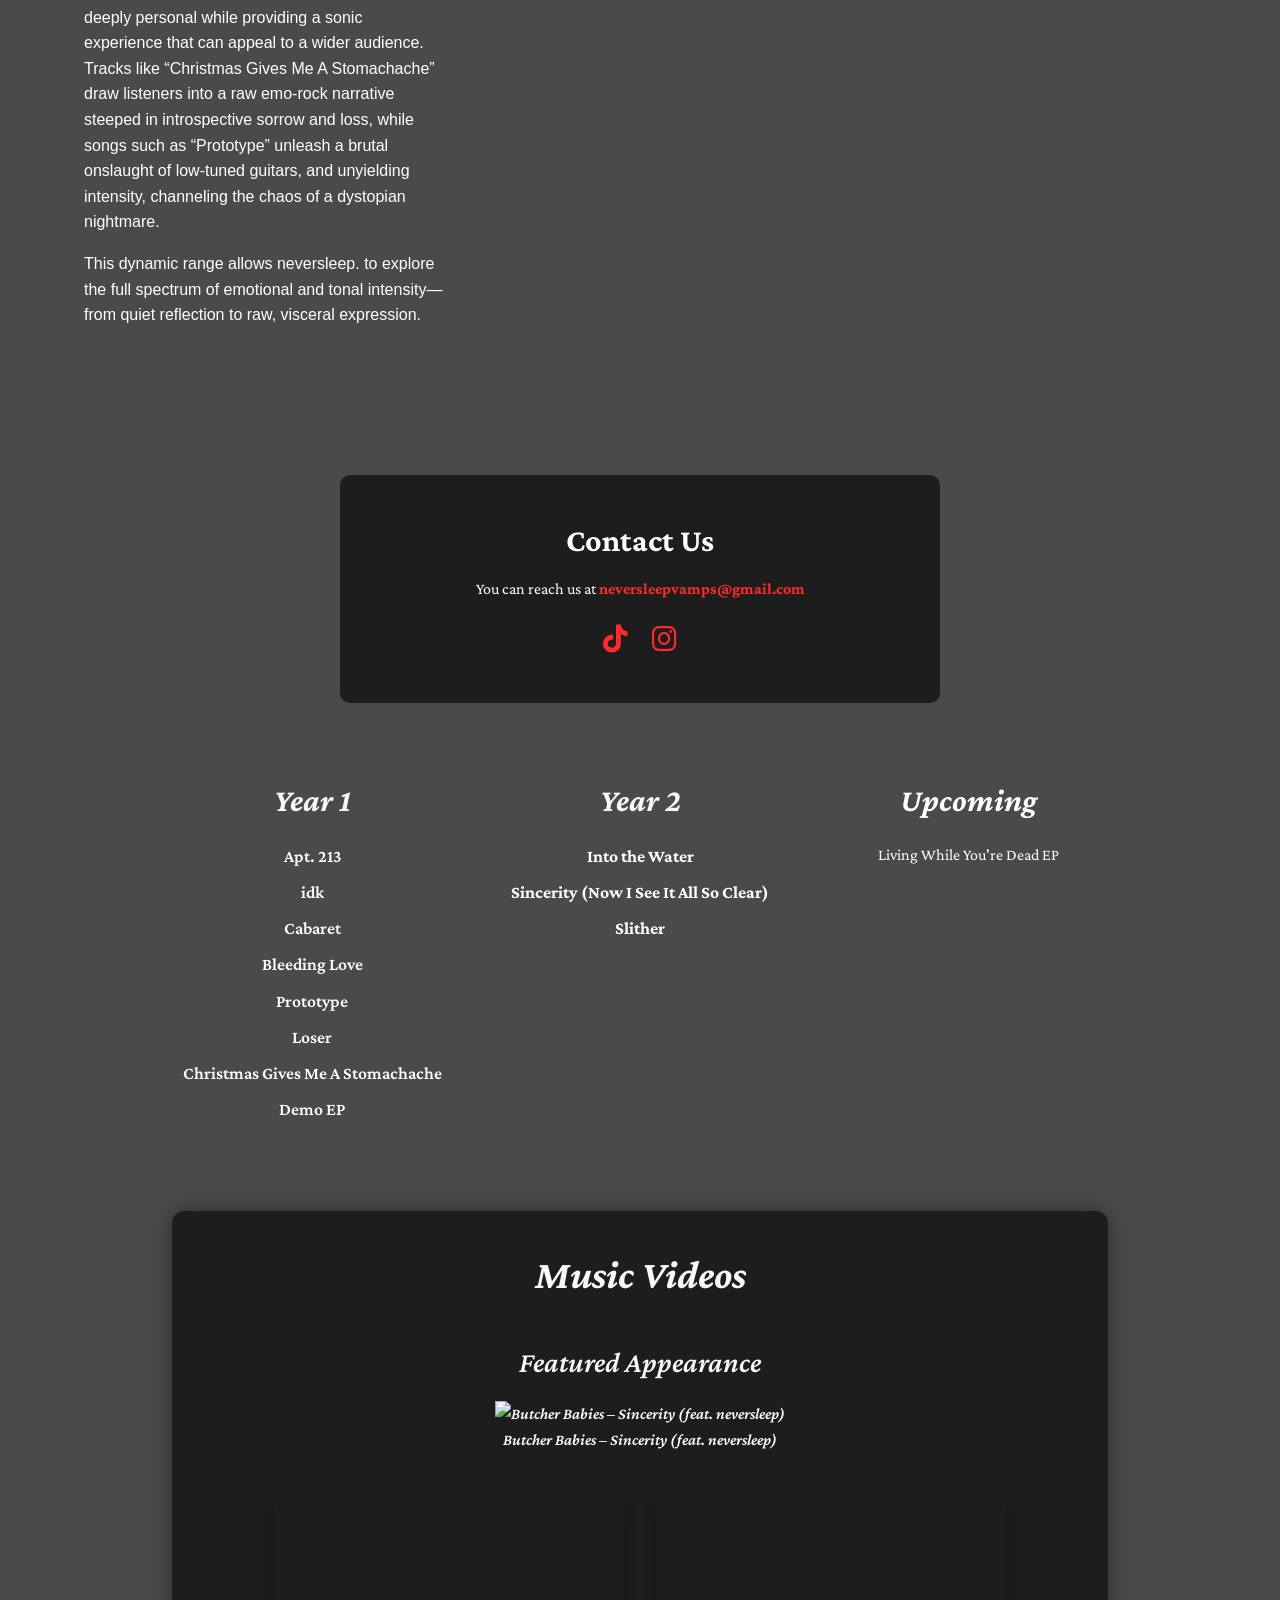
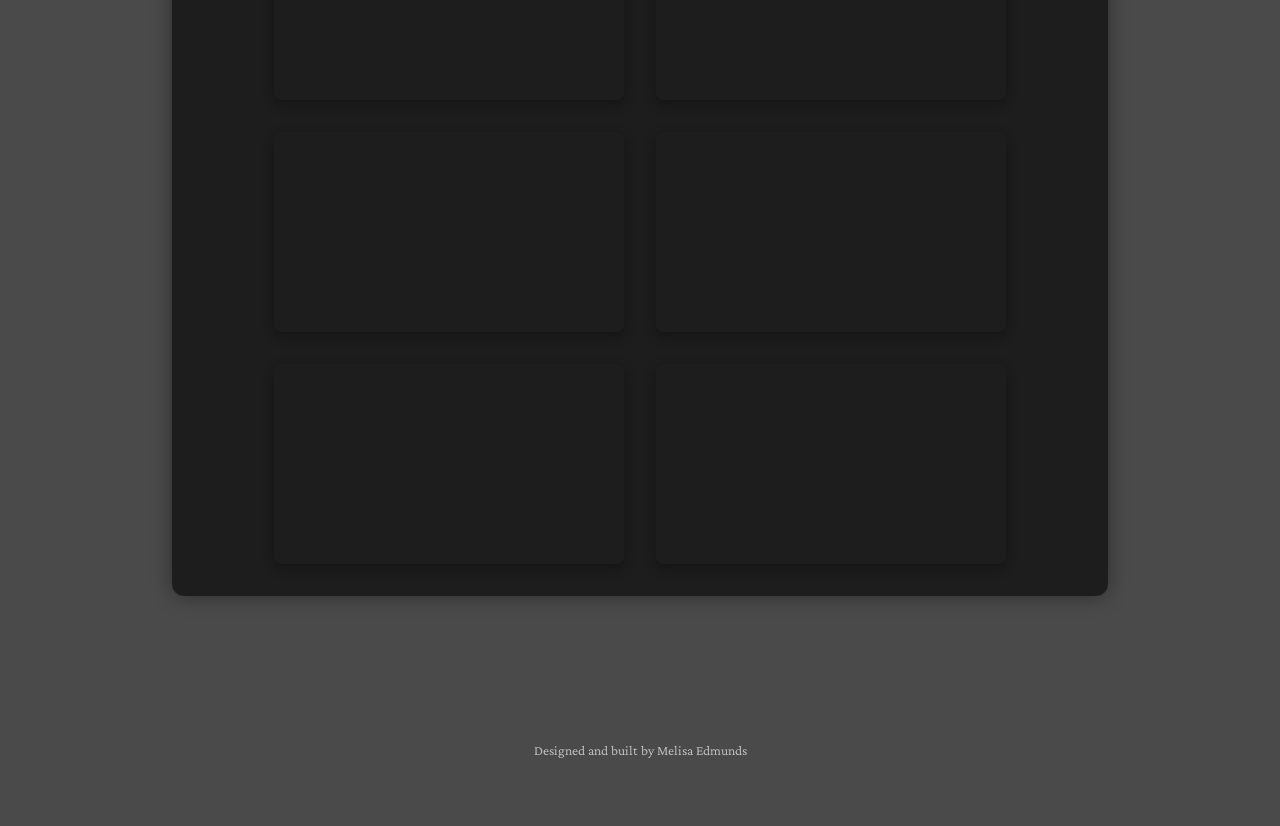
==== commit 5afebcd8: "fixed the spelling of the band" ====
--- a/index.html
+++ b/index.html
@@ -30,7 +30,7 @@
 
     <div class="spotify-wrapper">
 
-      <h2>Stream Neversleep</h2>
+      <h2>Stream neversleep.</h2>
 
   <div class="spotify-promo">
 
--- a/style.css
+++ b/style.css
@@ -202,7 +202,7 @@
 
 
 
-/* Hero scrolls normally */
+/* Hero scrolls normally 
 .hero-content {
   font-family: 'Crimson Pro', serif;
   text-align: center;
@@ -210,10 +210,10 @@
   padding: 4rem 2rem;
   max-width: 900px;
   margin: 0 auto;
-  background-color: rgba(0, 0, 0, 0.5); /* keeps the blurry background look intact */
+  background-color: rgba(0, 0, 0, 0.5); /* keeps the blurry background look intact 
   border-radius: 16px;
   box-shadow: 0 0 20px rgba(0, 0, 0, 0.3);
-}
+} */
 
 .about-band h1 {
   font-size: 2.5rem;
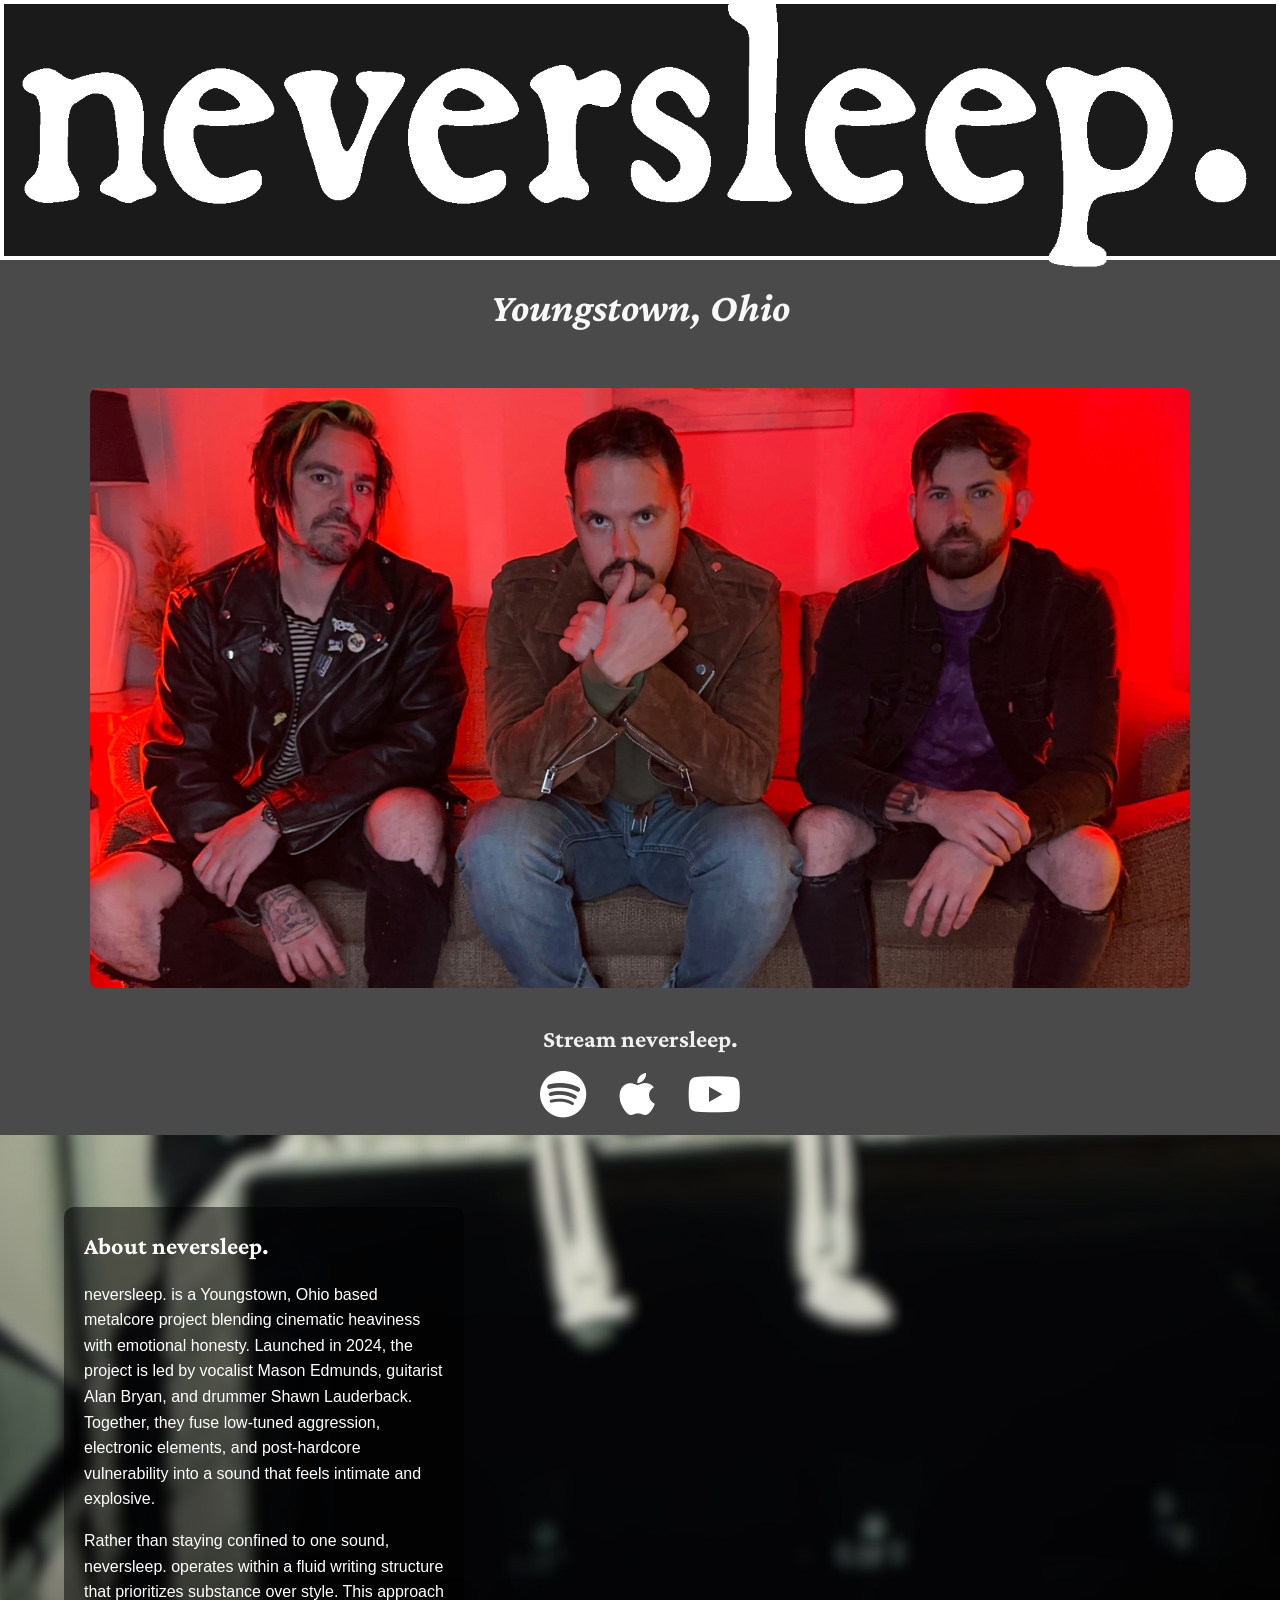
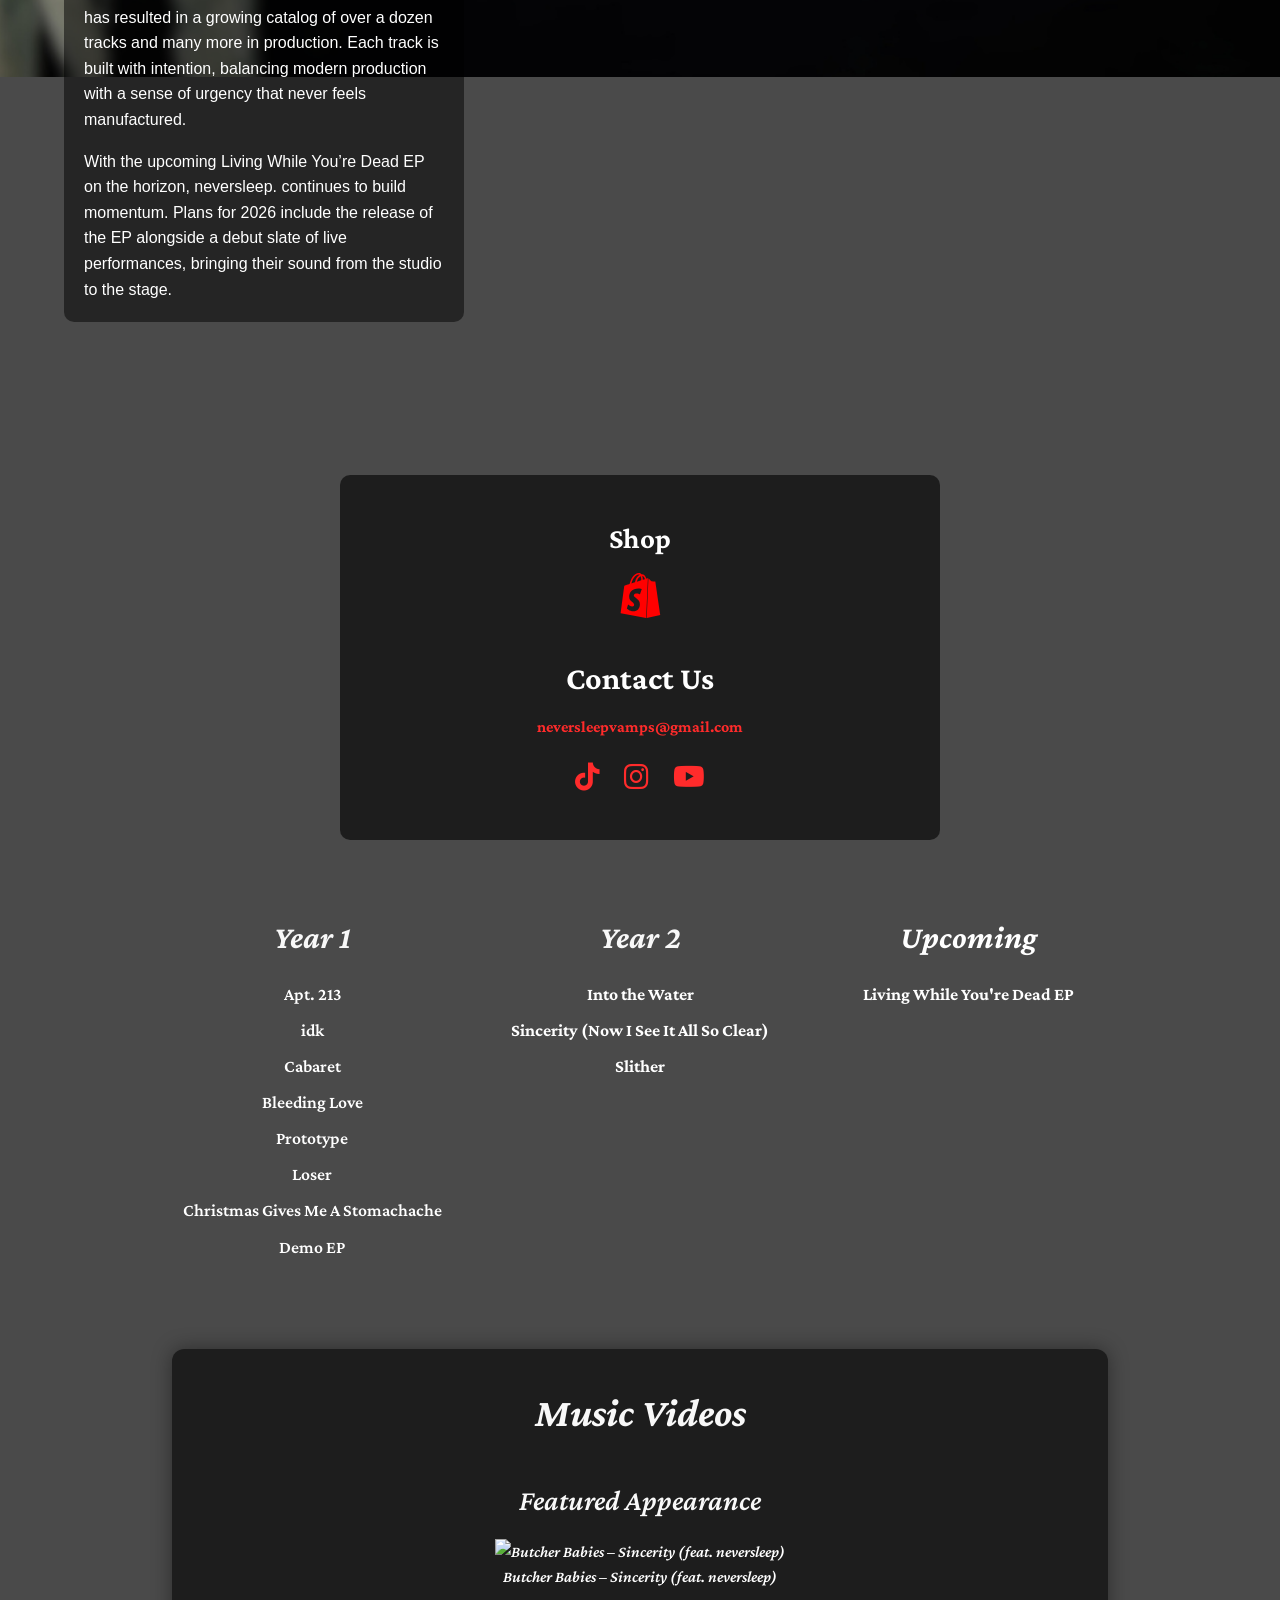
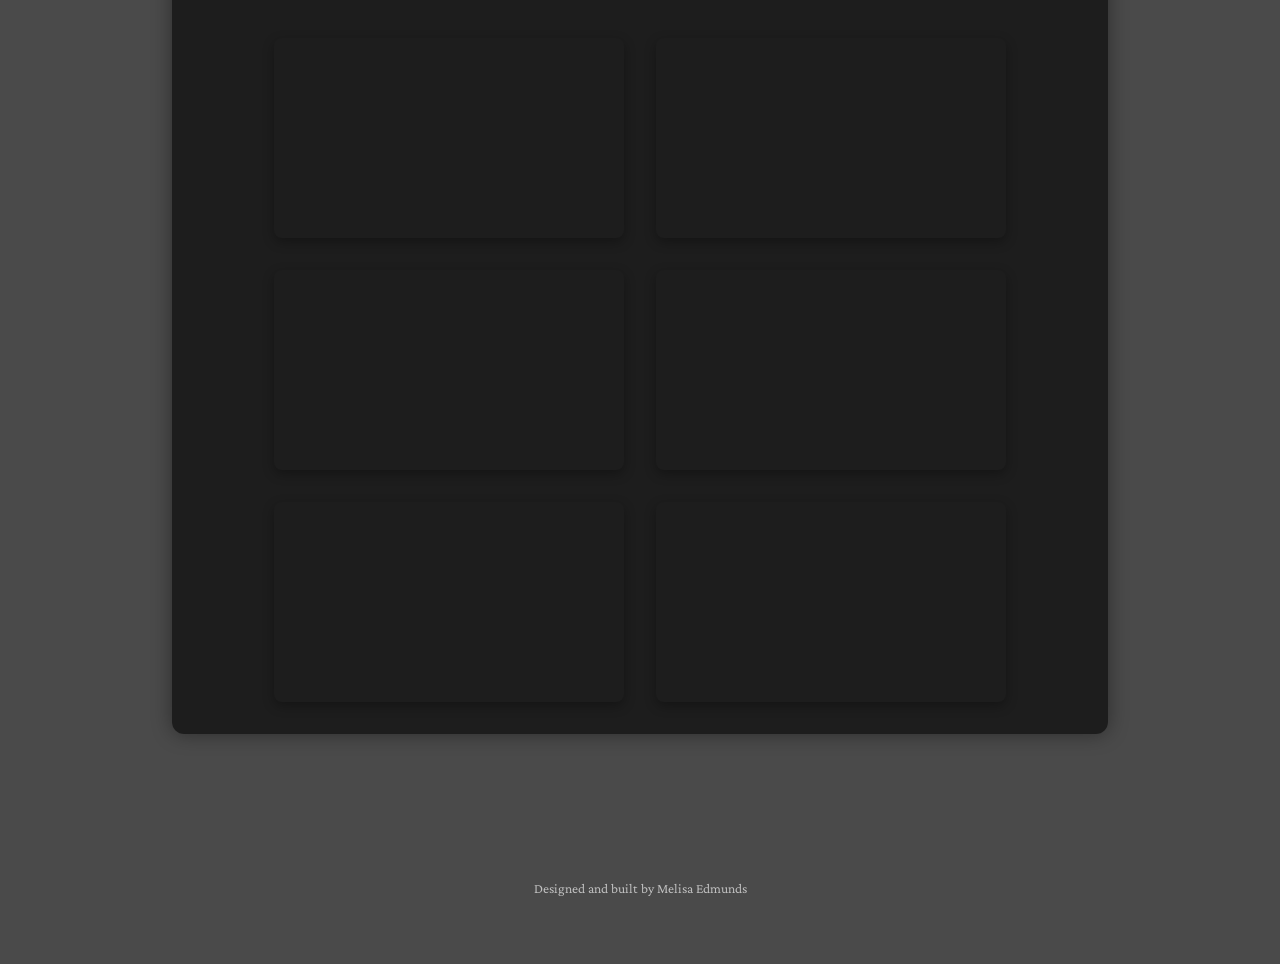
==== commit 2b39cda1: "add shopify and redo bio section" ====
--- a/index.html
+++ b/index.html
@@ -55,23 +55,39 @@
     </a>
   </div>
 </div>
+
+
   </main>
 
   <!-- Hero Section with About -->
 <section id="hero">
  <div class="hero-text">
   <h1>About neversleep.</h1>
-    <p>neversleep. is a rising metalcore trio from Youngstown, Ohio pushing the boundaries of emotional intensity and sonic weight. Vocalist Mason Edmunds and guitarist/producer Alan Bryan craft haunting, high-energy tracks that blend metalcore aggression with emo and post-hardcore vulnerability. Their music explores themes of isolation, betrayal, and inner turmoil—wrapped in cinematic production and visceral lyricism.</p>
-
-  <p>What sets neversleep. apart is their versatility. Taking a “write what you love” approach has ensured that their music remains authentic and deeply personal while providing a sonic experience that can appeal to a wider audience. Tracks like “Christmas Gives Me A Stomachache” draw listeners into a raw emo-rock narrative steeped in introspective sorrow and loss, while songs such as “Prototype” unleash a brutal onslaught of low-tuned guitars, and unyielding intensity, channeling the chaos of a dystopian nightmare.</p>
-
-  <p>This dynamic range allows neversleep. to explore the full spectrum of emotional and tonal intensity—from quiet reflection to raw, visceral expression.</p> 
+     <p>
+neversleep. is a Youngstown, Ohio based metalcore project blending cinematic heaviness with emotional honesty. Launched in 2024, the project is led by vocalist Mason Edmunds, guitarist Alan Bryan, and drummer Shawn Lauderback. Together, they fuse low-tuned aggression, electronic elements, and post-hardcore vulnerability into a sound that feels intimate and explosive.
+</p>
+
+<p>
+Rather than staying confined to one sound, neversleep. operates within a fluid writing structure that prioritizes substance over style. This approach has resulted in a growing catalog of over a dozen tracks and many more in production. Each track is built with intention, balancing modern production with a sense of urgency that never feels manufactured.
+</p>
+
+<p>
+With the upcoming Living While You’re Dead EP on the horizon, neversleep. continues to build momentum. Plans for 2026 include the release of the EP alongside a debut slate of live performances, bringing their sound from the studio to the stage.
+</p>
   </div>
  </section>
 
 <section id="contact">
+
+   <div class="merch-section">
+    <h3 class="merch-title">Shop</h3>
+    <a href="https://neversleepmerch.myshopify.com" target="_blank" class="merch-button">
+      <img src="shopify.svg" alt="Shopify Store" class="shopify-icon">
+    </a>
+  </div>
+
   <h2>Contact Us</h2>
-  <p>You can reach us at <a href="mailto:neversleepvamps@gmail.com">neversleepvamps@gmail.com</a></p>
+  <p> <a href="mailto:neversleepvamps@gmail.com">neversleepvamps@gmail.com</a></p>
 
  <div class="social-icons">
     <a href="https://tiktok.com/@neversleep.band" target="_blank" aria-label="TikTok">
@@ -80,8 +96,12 @@
     <a href="https://instagram.com/neversleep.band" target="_blank" aria-label="Instagram">
       <i class="fab fa-instagram"></i>
     </a>
-  </div>
-
+      <a href="https://www.youtube.com/channel/UCvISHOiX4TISjMCzIKPvEzg"
+      target="_blank"
+      class="stream-link">
+      <i class="fab fa-youtube"></i>
+    </a>
+  </div>
 </section>
 
 <!-- First Year Album Box -->
--- a/style.css
+++ b/style.css
@@ -216,9 +216,10 @@
 } */
 
 .about-band h1 {
-  font-size: 2.5rem;
+  font-size: 1.5rem;
+  line-height: 1.8;
+  font-weight: 400;
   margin-bottom: 1.5rem;
-  text-transform: uppercase;
 }
 
 .about-band p {
@@ -231,7 +232,7 @@
 #hero {
   position: relative;
   height: 100vh;
-  background-image: url('skelly.jpg');
+  background-image: url('skelly-blurred.jpg');
   background-attachment: fixed;
   background-position: center 22%;
   background-size: cover;
@@ -249,7 +250,7 @@
   top: -225px;
   z-index: 2;
   color: white;
-  /*background-color: rgba(0, 0, 0, 0.5);*/
+  background-color: rgba(0, 0, 0, 0.5);
   padding: 20px;
   border-radius: 10px;
   max-width: 400px;
@@ -291,6 +292,48 @@
 
 #contact a:hover {
   text-decoration: underline;
+}
+.merch-section {
+  display: flex;
+  flex-direction: column;
+  align-items: center;
+  gap: 0.1rem;
+  margin-bottom: 1rem;
+}
+
+.merch-title {
+  font-size: 1.8rem;
+  font-family: 'Crimson Pro', serif;
+  margin: 0;
+}
+
+.merch-button {
+  display: inline-block;
+  margin: 0;
+  padding: 10px 20px; 
+  font-family: 'Crimson Pro', serif;
+  font-size: 1.25rem;
+  font-style: italic;
+  font-weight: 700;
+  color: white;
+  background-color: transparent; 
+  text-decoration: none;
+  border-radius: 6px;
+  text-decoration: none;
+  transition: 0.3s ease; 
+}
+
+.merch-button:hover {
+  transform: scale(1.1);
+}
+.shopify-icon {
+  width: 45px;
+  height: auto; 
+  filter: brightness(0) saturate(100%) invert(24%) sepia(98%) saturate(7471%) hue-rotate(357deg) brightness(98%) contrast(119%);
+  transition: transform 0.2s ease; 
+}
+.shopify-icon:hover {
+  transform: scale(1.5);
 }
 
   body, html {
@@ -425,6 +468,8 @@
   padding: 0;
 }
  .upcoming li {
+  font-weight: 700;
+  font-size: 1.1rem;
   margin: 0.5rem 0;
   text-align: center;
  }
@@ -433,7 +478,7 @@
   color: white;
   text-decoration: none;
   font-weight: 700;
-  font-size: 1.5rem;
+  font-size: 5rem;
  }
 
  .upcoming a:hover {
@@ -627,7 +672,7 @@
 
   .social-icons {
     position: relative;
-    margin-bottom: 1rem;
+    margin-bottom: 1.5rem;
     justify-content: center;
     top: auto;
     left: auto;
